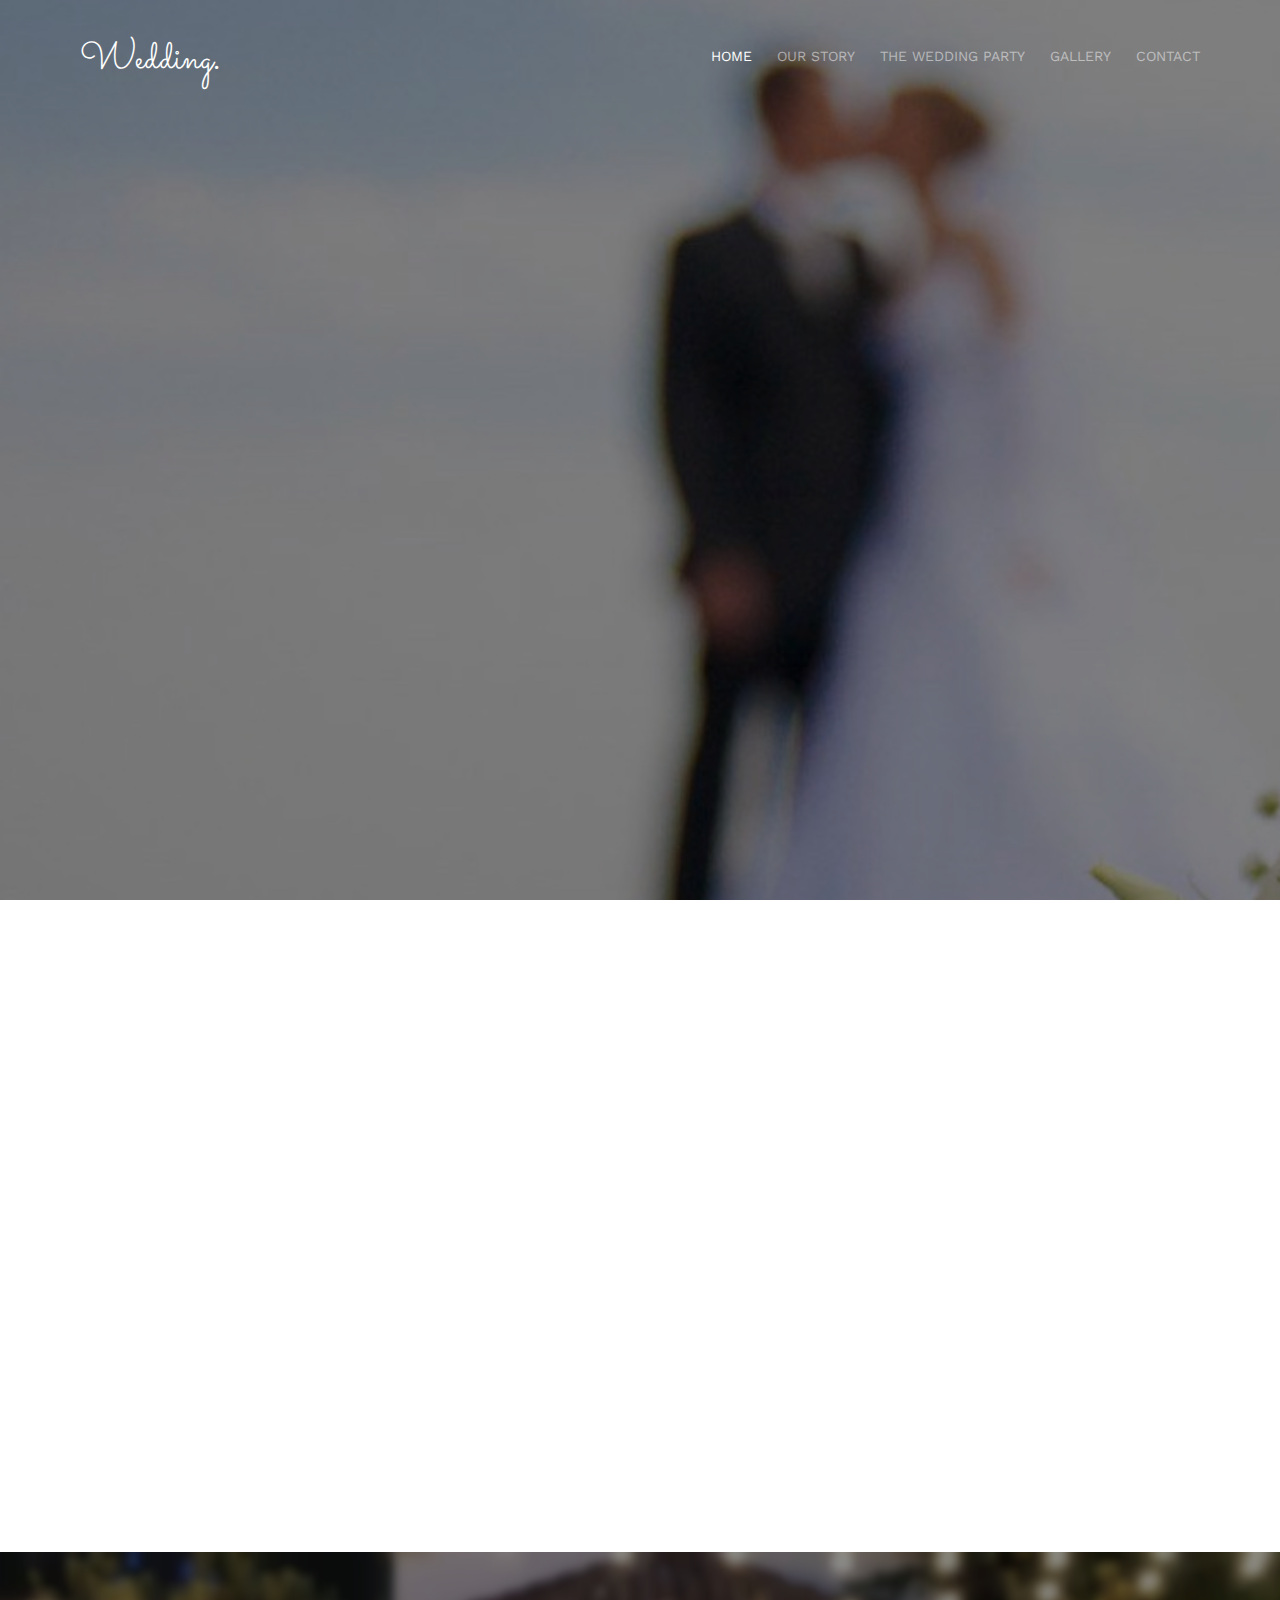
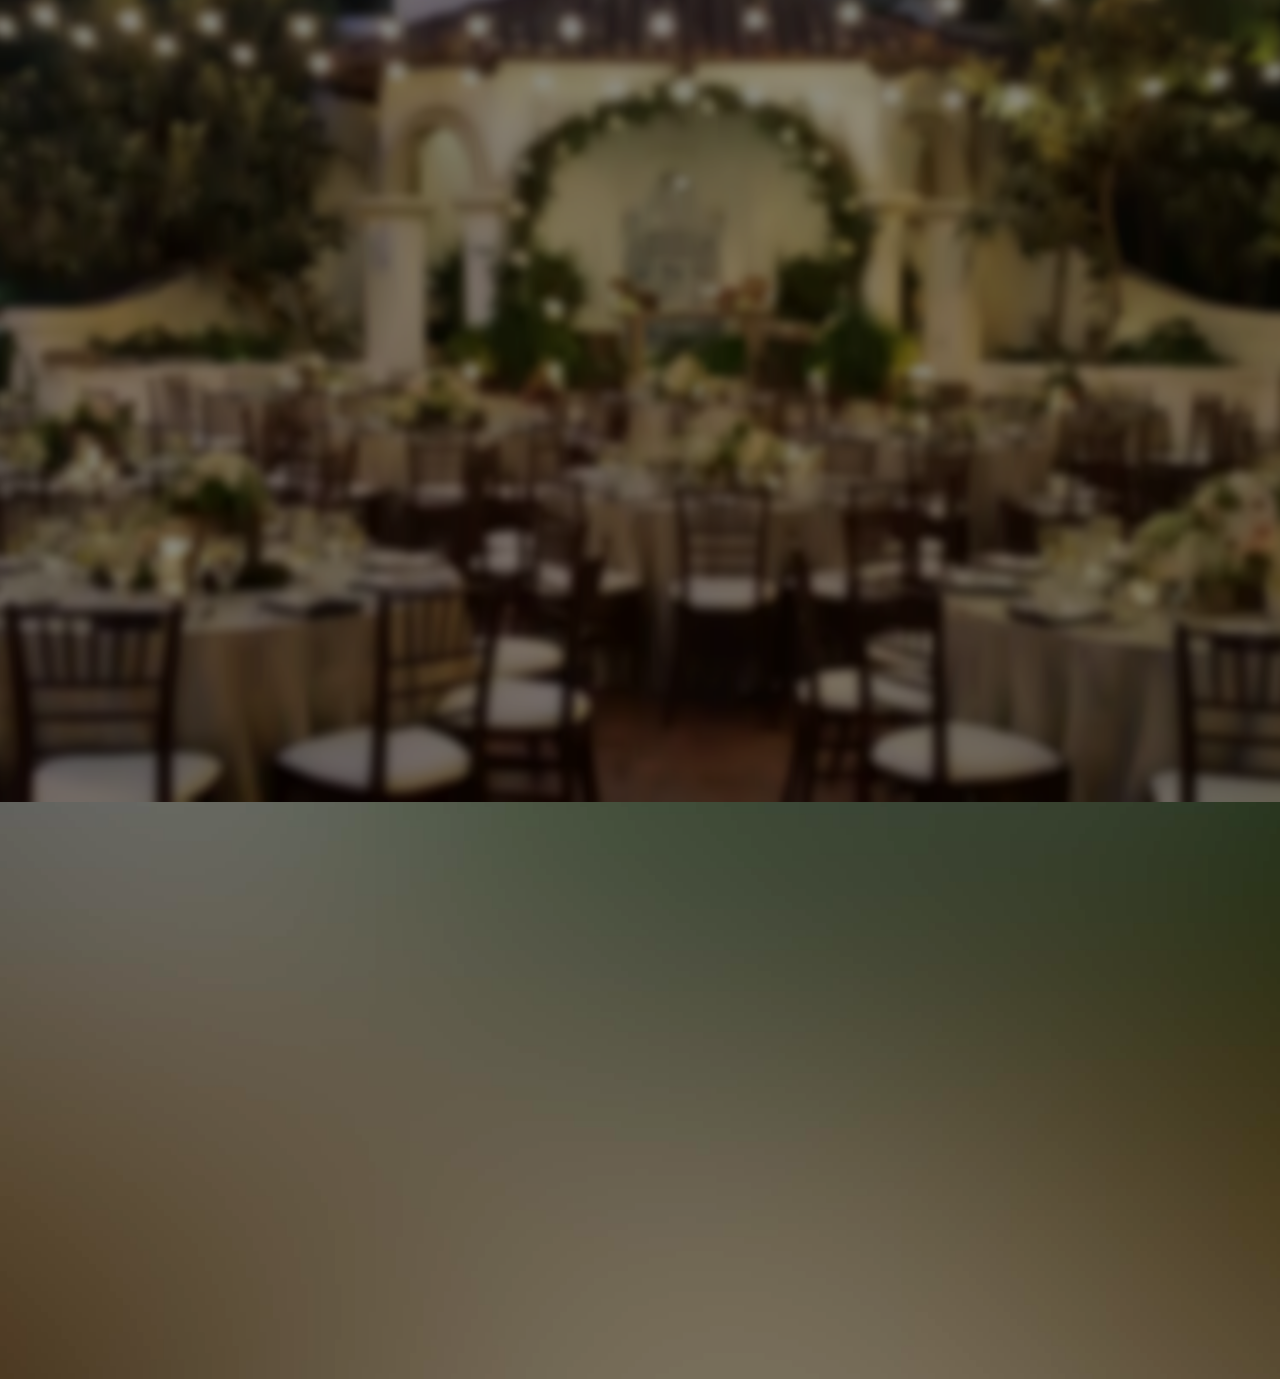
==== index.html @ fc358c86 "Fixed links and edited contact page" ====
<!DOCTYPE html>
<!--[if lt IE 7]>      <html class="no-js lt-ie9 lt-ie8 lt-ie7"> <![endif]-->
<!--[if IE 7]>         <html class="no-js lt-ie9 lt-ie8"> <![endif]-->
<!--[if IE 8]>         <html class="no-js lt-ie9"> <![endif]-->
<!--[if gt IE 8]><!--> <html class="no-js"> <!--<![endif]-->
	<head>
        <meta charset="utf-8">
        <meta http-equiv="X-UA-Compatible" content="IE=edge">
        <title>Aaron &amp; Kelsea</title>
        <meta name="viewport" content="width=device-width, initial-scale=1">
        <meta name="description" content="Aaron and Kelsea's Wedding" />
        <meta name="keywords" content="Aaron, Yangello, Kelsea, Salvatore, Wedding" />
        <meta name="author" content="Aaron Yangello" />

        <!-- Facebook and Twitter integration -->
        <meta property="og:title" content=""/>
        <meta property="og:image" content=""/>
        <meta property="og:url" content=""/>
        <meta property="og:site_name" content=""/>
        <meta property="og:description" content=""/>
        <meta name="twitter:title" content="" />
        <meta name="twitter:image" content="" />
        <meta name="twitter:url" content="" />
        <meta name="twitter:card" content="" />

        <link href='https://fonts.googleapis.com/css?family=Work+Sans:400,300,600,400italic,700' rel='stylesheet' type='text/css'>
        <link href="https://fonts.googleapis.com/css?family=Sacramento" rel="stylesheet">

        <!-- Animate.css -->
        <link rel="stylesheet" href="css/animate.css">
        <!-- Icomoon Icon Fonts-->
        <link rel="stylesheet" href="css/icomoon.css">
        <!-- Bootstrap  -->
        <link rel="stylesheet" href="css/bootstrap.css">

        <!-- Magnific Popup -->
        <link rel="stylesheet" href="css/magnific-popup.css">

        <!-- Owl Carousel  -->
        <link rel="stylesheet" href="css/owl.carousel.min.css">
        <link rel="stylesheet" href="css/owl.theme.default.min.css">

        <!-- Theme style  -->
        <link rel="stylesheet" href="css/style.css">

        <!-- Modernizr JS -->
        <script src="js/modernizr-2.6.2.min.js"></script>
        <!-- FOR IE9 below -->
        <!--[if lt IE 9]>
        <script src="js/respond.min.js"></script>
        <![endif]-->
        <script>
            // Set the date we're counting down to
            var countDownDate = new Date("May 16, 2020 13:30:00").getTime();

            // Update the count down every 1 second
            var x = setInterval(function() {

                // Get todays date and time
                var now = new Date().getTime();

                // Find the distance between now an the count down date
                var distance = countDownDate - now;

                // Time calculations for days, hours, minutes and seconds
                var days = Math.floor(distance / (1000 * 60 * 60 * 24));
                var hours = Math.floor((distance % (1000 * 60 * 60 * 24)) / (1000 * 60 * 60));
                var minutes = Math.floor((distance % (1000 * 60 * 60)) / (1000 * 60));
                var seconds = Math.floor((distance % (1000 * 60)) / 1000);

                // Output the result in an element with id="demo"
                document.getElementById("num-days").innerHTML = days;
                document.getElementById("num-hours").innerHTML = hours;
                document.getElementById("num-min").innerHTML = minutes;
                document.getElementById("num-sec").innerHTML = seconds;

                // If the count down is over, write some text 
                if (distance < 0) {
                    clearInterval(x);
                    document.getElementById("num-days").innerHTML = "00";
                    document.getElementById("num-hours").innerHTML = "00";
                    document.getElementById("num-min").innerHTML = "00";
                    document.getElementById("num-sec").innerHTML = "00";
                }
            }, 1000);
        </script>

	</head>
	<body>
		
	<div class="fh5co-loader"></div>
	
	<div id="page">
	
<!-- Navigation -->
	<nav class="fh5co-nav" role="navigation">
		<div class="container">
			<div class="row">
				<div class="col-xs-2">
					<div id="fh5co-logo"><a href="home.html">Wedding<strong>.</strong></a></div>
				</div>
				<div class="col-xs-10 text-right menu-1">
					<ul>
						<li class="active"><a href="index.html">Home</a></li>
						<li><a href="about.html">Our Story</a></li>
						<li><a href="party.html">The Wedding Party</a></li>
						<li class="has-dropdown"><a href="gallery.html">Gallery</a></li>
						<li><a href="contact.html">Contact</a></li>
					</ul>
				</div>
			</div>
		</div>
	</nav>

	<header id="home-header" class="fh5co-header fh5co-cover" role="banner" data-stellar-background-ratio="0.5">
		<div class="overlay"></div>
		<div class="container">
			<div class="row">
				<div class="col-md-8 col-md-offset-2 text-center">
					<div class="display-t">
						<div class="display-tc animate-box" data-animate-effect="fadeIn">
							<h1>Aaron &amp; Kelsea</h1>
							<h2>We Are Getting Married <br> <h4><em>...finally...</em></h4></h2>
							
							<div class="simply-countdown simply-countdown-one">
							    <div class="simply-countdown simply-countdown-one">
							        <div class="simply-section simply-days-section">
							            <div>
							                <span id="num-days" class="simply-amount"></span>
							                <span class="simply-word">days</span>
							             </div>
							         </div>
							         <div class="simply-section simply-hours-section">
							             <div>
							                 <span id="num-hours" class="simply-amount"></span>
							                 <span class="simply-word">hours</span>
							             </div>
							         </div>
							         <div class="simply-section simply-minutes-section">
							             <div>
							                 <span id="num-min" class="simply-amount"></span>
							                 <span class="simply-word">minutes</span>
							             </div>
							         </div>
							         <div class="simply-section simply-seconds-section">
							             <div>
							                 <span id="num-sec" class="simply-amount"></span>
							                 <span class="simply-word">seconds</span>
							             </div>
							         </div>
							     </div>
							</div>
							<p><a href="#" class="btn btn-default btn-sm">Save the date</a></p>
						</div>
					</div>
				</div>
			</div>
		</div>
	</header>

	<div id="fh5co-couple">
		<div class="container">
			<div class="row">
				<div class="col-md-8 col-md-offset-2 text-center fh5co-heading animate-box">
					<h2>Hello!</h2>
					<h3>May 16th, 2020 Atlantic City, NJ</h3>
					<p>Please come and celebrate with us!</p>
				</div>
			</div>
			<div class="couple-wrap animate-box">
				<div class="couple-half">
					<div class="groom">
						<img src="img/aaron.png" alt="Aaron Yangello" class="img-responsive">
					</div>
					<div class="desc-groom">
						<h3>Aaron Yangello</h3>
						<p>"Our willingness to wait reveals the value we place on what we're waiting for." <br>-Charles Stanley</p>
						<!-- There are people out there who are waiting to meet you. Waiting to love you. You have to stick around for them. <br> -Benedict Smith -->
					</div>
				</div>
				<p class="heart text-center"><i class="icon-heart2"></i></p>
				<div class="couple-half">
					<div class="bride">
						<img src="img/kelsea.png" alt="Kelsea Salvatore" class="img-responsive">
					</div>
					<div class="desc-bride">
						<h3>Kelsea Salvatore</h3>
						<p>"I am patient with stupidity but not with those who are proud of it." <br> -Edith Sitwell</p>
					</div>
				</div>
			</div>
		</div>
	</div>

<!-- Wedding Events-->
	<div id="event-banner" class="fh5co-event fh5co-bg">
		<div class="overlay"></div>
		<div class="container">
			<div class="row">
				<div class="col-md-8 col-md-offset-2 text-center fh5co-heading animate-box">
					<span>Our Special Events</span>
					<h2>Wedding Events</h2>
				</div>
			</div>
			<div class="row">
				<div class="display-t">
					<div class="display-tc">
						<div class="col-md-10 col-md-offset-1">
							<div class="col-md-6 col-sm-6 text-center">
								<div class="event-wrap animate-box">
									<h3>Main Ceremony</h3>
									<div class="event-col">
										<i class="icon-clock"></i>
										<span>1:00 PM</span>
										<span>2:30 PM</span>
									</div>
									<div class="event-col">
										<i class="icon-calendar"></i>
										<span>Saturday 16</span>
										<span>May, 2020</span>
									</div>
									<p>Come and celebrate with us at the <a>XXXXXX</a> in XXXXXXX. Book your stay at the XXXX hotel, and get a XX% discount on the room!</p>
								</div>
							</div>
							<div class="col-md-6 col-sm-6 text-center">
								<div class="event-wrap animate-box">
									<h3>Wedding Reception</h3>
									<div class="event-col">
										<i class="icon-clock"></i>
										<span>7:00 PM</span>
										<span>12:00 AM</span>
									</div>
									<div class="event-col">
										<i class="icon-calendar"></i>
										<span>Saturday 16</span>
										<span>May, 2020</span>
									</div>
                                    <p>Eat, drink, and be merry at the <a href="">XXXXXX</a> in XXXXXX as we dance the night away!</p>
                                    <p>What's the song that's guarenteed to get you on the dance floor?</p>
								</div>
							</div>
						</div>
					</div>
				</div>
			</div>
		</div>
	</div>
<!-- End Wedding Events-->

<!-- Friend Wishes
	<div id="fh5co-testimonial">
		<div class="container">
			<div class="row">
				<div class="row animate-box">
					<div class="col-md-8 col-md-offset-2 text-center fh5co-heading">
						<span>Best Wishes</span>
						<h2>Friends Wishes</h2>
					</div>
				</div>
				<div class="row">
					<div class="col-md-12 animate-box">
						<div class="wrap-testimony">
							<div class="owl-carousel-fullwidth">
								<div class="item">
									<div class="testimony-slide active text-center">
										<figure>
											<img src="images/couple-1.jpg" alt="user">
										</figure>
										<span>John Doe, via <a href="#" class="twitter">Twitter</a></span>
										<blockquote>
											<p>"Far far away, behind the word mountains, far from the countries Vokalia and Consonantia, there live the blind texts. Separated they live in Bookmarksgrove right at the coast of the Semantics"</p>
										</blockquote>
									</div>
								</div>
								<div class="item">
									<div class="testimony-slide active text-center">
										<figure>
											<img src="images/couple-2.jpg" alt="user">
										</figure>
										<span>John Doe, via <a href="#" class="twitter">Twitter</a></span>
										<blockquote>
											<p>"Far far away, behind the word mountains, far from the countries Vokalia and Consonantia, at the coast of the Semantics, a large language ocean."</p>
										</blockquote>
									</div>
								</div>
								<div class="item">
									<div class="testimony-slide active text-center">
										<figure>
											<img src="images/couple-3.jpg" alt="user">
										</figure>
										<span>John Doe, via <a href="#" class="twitter">Twitter</a></span>
										<blockquote>
											<p>"Far far away, far from the countries Vokalia and Consonantia, there live the blind texts. Separated they live in Bookmarksgrove right at the coast of the Semantics, a large language ocean."</p>
										</blockquote>
									</div>
								</div>
							</div>
						</div>
					</div>
				</div>
			</div>
		</div>
	</div>
 End Friend Wishes-->

<!-- RSVP -->
	<div id="fh5co-started" class="fh5co-bg" style="background-image:url(images/img_bg_4.jpg);">
		<div class="overlay"></div>
		<div class="container">
			<div class="row animate-box">
				<div class="col-md-8 col-md-offset-2 text-center fh5co-heading">
					<h2>Are You Attending?</h2>
					<p>Let us know you're coming!</p>
				</div>
			</div>
			<div class="row animate-box">
				<div class="col-md-10 col-md-offset-1">
					<form class="form-inline">
                        <div class="row">
                            <div class="col-md-6 col-sm-6">
                                <div class="form-group">
                                    <label for="name" class="sr-only">Name</label>
                                    <input type="name" class="form-control" id="name" placeholder="Name">
                                </div>
                            </div>
                            <div class="col-md-6 col-sm-6">
                                <div class="form-group">
                                    <label for="email" class="sr-only">Email</label>
                                    <input type="email" class="form-control" id="email" placeholder="Email">
                                </div>
                            </div>
                        </div>
                        <div class="row ">
                            <div class="col-md-6 col-sm-6">
                                <div class="form-group">
                                    <label for="plus-one" class="sr-only">Plus One Name</label>
                                    <input type="plus-one" class="form-control" id="plus-one" placeholder="Plus One">
                                </div>
                            </div>
                            <div class="col-md-6 col-sm-6">
                                <div class="form-group">
                                    <label for="dinner" class="sr-only">Dinner choice</label>
                                    <Select type="dinner" class="form-control" id="dinner" >
                                        <option value="chicken">Chicken</option>
                                        <option value="steak">Steak</option>
                                        <option value="fish">Fish</option>
                                    </Select>
                                </div>
                            </div>
                        </div>
                        <div class="row">
                            <div id="rsvp-btn" class="col-md-4 col-sm-4" style="left:34%;">
                                <button type="submit" class="btn btn-default btn-block">I am Attending</button>
                            </div>
                        </div>
					</form>
				</div>
			</div>
		</div>
    </div>	
<!-- End RSVP -->
	</div><!--End Page-->

	<div class="gototop js-top">
		<a href="#" class="js-gotop"><i class="icon-arrow-up"></i></a>
	</div>
	
	<!-- jQuery -->
	<script src="js/jquery.min.js"></script>
	<!-- jQuery Easing -->
	<script src="js/jquery.easing.1.3.js"></script>
	<!-- Bootstrap -->
	<script src="js/bootstrap.min.js"></script>
	<!-- Waypoints -->
	<script src="js/jquery.waypoints.min.js"></script>
	<!-- Carousel -->
	<script src="js/owl.carousel.min.js"></script>
	<!-- countTo -->
	<script src="js/jquery.countTo.js"></script>

	<!-- Stellar -->
	<script src="js/jquery.stellar.min.js"></script>
	<!-- Magnific Popup -->
	<script src="js/jquery.magnific-popup.min.js"></script>
	<script src="js/magnific-popup-options.js"></script>

	<!-- // <script src="https://cdnjs.cloudflare.com/ajax/libs/prism/0.0.1/prism.min.js"></script> -->
	<script src="js/simplyCountdown.js"></script>
	<!-- Main -->
	<script src="js/main.js"></script>
	</body>
</html>
---- css/icomoon.css ----
@font-face {
  font-family: 'icomoon';
  src:  url('../fonts/icomoon/icomoon.eot?6iuir');
  src:  url('../fonts/icomoon/icomoon.eot?6iuir#iefix') format('embedded-opentype'),
    url('../fonts/icomoon/icomoon.ttf?6iuir') format('truetype'),
    url('../fonts/icomoon/icomoon.woff?6iuir') format('woff'),
    url('../fonts/icomoon/icomoon.svg?6iuir#icomoon') format('svg');
  font-weight: normal;
  font-style: normal;
}

[class^="icon-"], [class*=" icon-"] {
  /* use !important to prevent issues with browser extensions that change fonts */
  font-family: 'icomoon' !important;
  speak: none;
  font-style: normal;
  font-weight: normal;
  font-variant: normal;
  text-transform: none;
  line-height: 1;

  /* Better Font Rendering =========== */
  -webkit-font-smoothing: antialiased;
  -moz-osx-font-smoothing: grayscale;
}

.icon-eye:before {
  content: "\e000";
}
.icon-paper-clip:before {
  content: "\e001";
}
.icon-mail:before {
  content: "\e002";
}
.icon-toggle:before {
  content: "\e003";
}
.icon-layout:before {
  content: "\e004";
}
.icon-link:before {
  content: "\e005";
}
.icon-bell:before {
  content: "\e006";
}
.icon-lock:before {
  content: "\e007";
}
.icon-unlock:before {
  content: "\e008";
}
.icon-ribbon:before {
  content: "\e009";
}
.icon-image:before {
  content: "\e010";
}
.icon-signal:before {
  content: "\e011";
}
.icon-target:before {
  content: "\e012";
}
.icon-clipboard:before {
  content: "\e013";
}
.icon-clock:before {
  content: "\e014";
}
.icon-watch:before {
  content: "\e015";
}
.icon-air-play:before {
  content: "\e016";
}
.icon-camera:before {
  content: "\e017";
}
.icon-video:before {
  content: "\e018";
}
.icon-disc:before {
  content: "\e019";
}
.icon-printer:before {
  content: "\e020";
}
.icon-monitor:before {
  content: "\e021";
}
.icon-server:before {
  content: "\e022";
}
.icon-cog:before {
  content: "\e023";
}
.icon-heart:before {
  content: "\e024";
}
.icon-paragraph:before {
  content: "\e025";
}
.icon-align-justify:before {
  content: "\e026";
}
.icon-align-left:before {
  content: "\e027";
}
.icon-align-center:before {
  content: "\e028";
}
.icon-align-right:before {
  content: "\e029";
}
.icon-book:before {
  content: "\e030";
}
.icon-layers:before {
  content: "\e031";
}
.icon-stack:before {
  content: "\e032";
}
.icon-stack-2:before {
  content: "\e033";
}
.icon-paper:before {
  content: "\e034";
}
.icon-paper-stack:before {
  content: "\e035";
}
.icon-search:before {
  content: "\e036";
}
.icon-zoom-in:before {
  content: "\e037";
}
.icon-zoom-out:before {
  content: "\e038";
}
.icon-reply:before {
  content: "\e039";
}
.icon-circle-plus:before {
  content: "\e040";
}
.icon-circle-minus:before {
  content: "\e041";
}
.icon-circle-check:before {
  content: "\e042";
}
.icon-circle-cross:before {
  content: "\e043";
}
.icon-square-plus:before {
  content: "\e044";
}
.icon-square-minus:before {
  content: "\e045";
}
.icon-square-check:before {
  content: "\e046";
}
.icon-square-cross:before {
  content: "\e047";
}
.icon-microphone:before {
  content: "\e048";
}
.icon-record:before {
  content: "\e049";
}
.icon-skip-back:before {
  content: "\e050";
}
.icon-rewind:before {
  content: "\e051";
}
.icon-play:before {
  content: "\e052";
}
.icon-pause:before {
  content: "\e053";
}
.icon-stop:before {
  content: "\e054";
}
.icon-fast-forward:before {
  content: "\e055";
}
.icon-skip-forward:before {
  content: "\e056";
}
.icon-shuffle:before {
  content: "\e057";
}
.icon-repeat:before {
  content: "\e058";
}
.icon-folder:before {
  content: "\e059";
}
.icon-umbrella:before {
  content: "\e060";
}
.icon-moon:before {
  content: "\e061";
}
.icon-thermometer:before {
  content: "\e062";
}
.icon-drop:before {
  content: "\e063";
}
.icon-sun:before {
  content: "\e064";
}
.icon-cloud:before {
  content: "\e065";
}
.icon-cloud-upload:before {
  content: "\e066";
}
.icon-cloud-download:before {
  content: "\e067";
}
.icon-upload:before {
  content: "\e068";
}
.icon-download:before {
  content: "\e069";
}
.icon-location:before {
  content: "\e070";
}
.icon-location-2:before {
  content: "\e071";
}
.icon-map:before {
  content: "\e072";
}
.icon-battery:before {
  content: "\e073";
}
.icon-head:before {
  content: "\e074";
}
.icon-briefcase:before {
  content: "\e075";
}
.icon-speech-bubble:before {
  content: "\e076";
}
.icon-anchor:before {
  content: "\e077";
}
.icon-globe:before {
  content: "\e078";
}
.icon-box:before {
  content: "\e079";
}
.icon-reload:before {
  content: "\e080";
}
.icon-share:before {
  content: "\e081";
}
.icon-marquee:before {
  content: "\e082";
}
.icon-marquee-plus:before {
  content: "\e083";
}
.icon-marquee-minus:before {
  content: "\e084";
}
.icon-tag:before {
  content: "\e085";
}
.icon-power:before {
  content: "\e086";
}
.icon-command:before {
  content: "\e087";
}
.icon-alt:before {
  content: "\e088";
}
.icon-esc:before {
  content: "\e089";
}
.icon-bar-graph:before {
  content: "\e090";
}
.icon-bar-graph-2:before {
  content: "\e091";
}
.icon-pie-graph:before {
  content: "\e092";
}
.icon-star:before {
  content: "\e093";
}
.icon-arrow-left:before {
  content: "\e094";
}
.icon-arrow-right:before {
  content: "\e095";
}
.icon-arrow-up:before {
  content: "\e096";
}
.icon-arrow-down:before {
  content: "\e097";
}
.icon-volume:before {
  content: "\e098";
}
.icon-mute:before {
  content: "\e099";
}
.icon-content-right:before {
  content: "\e100";
}
.icon-content-left:before {
  content: "\e101";
}
.icon-grid:before {
  content: "\e102";
}
.icon-grid-2:before {
  content: "\e103";
}
.icon-columns:before {
  content: "\e104";
}
.icon-loader:before {
  content: "\e105";
}
.icon-bag:before {
  content: "\e106";
}
.icon-ban:before {
  content: "\e107";
}
.icon-flag:before {
  content: "\e108";
}
.icon-trash:before {
  content: "\e109";
}
.icon-expand:before {
  content: "\e110";
}
.icon-contract:before {
  content: "\e111";
}
.icon-maximize:before {
  content: "\e112";
}
.icon-minimize:before {
  content: "\e113";
}
.icon-plus:before {
  content: "\e114";
}
.icon-minus:before {
  content: "\e115";
}
.icon-check:before {
  content: "\e116";
}
.icon-cross:before {
  content: "\e117";
}
.icon-move:before {
  content: "\e118";
}
.icon-delete:before {
  content: "\e119";
}
.icon-menu:before {
  content: "\e120";
}
.icon-archive:before {
  content: "\e121";
}
.icon-inbox:before {
  content: "\e122";
}
.icon-outbox:before {
  content: "\e123";
}
.icon-file:before {
  content: "\e124";
}
.icon-file-add:before {
  content: "\e125";
}
.icon-file-subtract:before {
  content: "\e126";
}
.icon-help:before {
  content: "\e127";
}
.icon-open:before {
  content: "\e128";
}
.icon-ellipsis:before {
  content: "\e129";
}
.icon-add-to-list:before {
  content: "\e900";
}
.icon-classic-computer:before {
  content: "\e901";
}
.icon-controller-fast-backward:before {
  content: "\e902";
}
.icon-creative-commons-attribution:before {
  content: "\e903";
}
.icon-creative-commons-noderivs:before {
  content: "\e904";
}
.icon-creative-commons-noncommercial-eu:before {
  content: "\e905";
}
.icon-creative-commons-noncommercial-us:before {
  content: "\e906";
}
.icon-creative-commons-public-domain:before {
  content: "\e907";
}
.icon-creative-commons-remix:before {
  content: "\e908";
}
.icon-creative-commons-share:before {
  content: "\e909";
}
.icon-creative-commons-sharealike:before {
  content: "\e90a";
}
.icon-creative-commons:before {
  content: "\e90b";
}
.icon-document-landscape:before {
  content: "\e90c";
}
.icon-remove-user:before {
  content: "\e90d";
}
.icon-warning:before {
  content: "\e90e";
}
.icon-arrow-bold-down:before {
  content: "\e90f";
}
.icon-arrow-bold-left:before {
  content: "\e910";
}
.icon-arrow-bold-right:before {
  content: "\e911";
}
.icon-arrow-bold-up:before {
  content: "\e912";
}
.icon-arrow-down2:before {
  content: "\e913";
}
.icon-arrow-left2:before {
  content: "\e914";
}
.icon-arrow-long-down:before {
  content: "\e915";
}
.icon-arrow-long-left:before {
  content: "\e916";
}
.icon-arrow-long-right:before {
  content: "\e917";
}
.icon-arrow-long-up:before {
  content: "\e918";
}
.icon-arrow-right2:before {
  content: "\e919";
}
.icon-arrow-up2:before {
  content: "\e91a";
}
.icon-arrow-with-circle-down:before {
  content: "\e91b";
}
.icon-arrow-with-circle-left:before {
  content: "\e91c";
}
.icon-arrow-with-circle-right:before {
  content: "\e91d";
}
.icon-arrow-with-circle-up:before {
  content: "\e91e";
}
.icon-bookmark:before {
  content: "\e91f";
}
.icon-bookmarks:before {
  content: "\e920";
}
.icon-chevron-down:before {
  content: "\e921";
}
.icon-chevron-left:before {
  content: "\e922";
}
.icon-chevron-right:before {
  content: "\e923";
}
.icon-chevron-small-down:before {
  content: "\e924";
}
.icon-chevron-small-left:before {
  content: "\e925";
}
.icon-chevron-small-right:before {
  content: "\e926";
}
.icon-chevron-small-up:before {
  content: "\e927";
}
.icon-chevron-thin-down:before {
  content: "\e928";
}
.icon-chevron-thin-left:before {
  content: "\e929";
}
.icon-chevron-thin-right:before {
  content: "\e92a";
}
.icon-chevron-thin-up:before {
  content: "\e92b";
}
.icon-chevron-up:before {
  content: "\e92c";
}
.icon-chevron-with-circle-down:before {
  content: "\e92d";
}
.icon-chevron-with-circle-left:before {
  content: "\e92e";
}
.icon-chevron-with-circle-right:before {
  content: "\e92f";
}
.icon-chevron-with-circle-up:before {
  content: "\e930";
}
.icon-cloud2:before {
  content: "\e931";
}
.icon-controller-fast-forward:before {
  content: "\e932";
}
.icon-controller-jump-to-start:before {
  content: "\e933";
}
.icon-controller-next:before {
  content: "\e934";
}
.icon-controller-paus:before {
  content: "\e935";
}
.icon-controller-play:before {
  content: "\e936";
}
.icon-controller-record:before {
  content: "\e937";
}
.icon-controller-stop:before {
  content: "\e938";
}
.icon-controller-volume:before {
  content: "\e939";
}
.icon-dot-single:before {
  content: "\e93a";
}
.icon-dots-three-horizontal:before {
  content: "\e93b";
}
.icon-dots-three-vertical:before {
  content: "\e93c";
}
.icon-dots-two-horizontal:before {
  content: "\e93d";
}
.icon-dots-two-vertical:before {
  content: "\e93e";
}
.icon-download2:before {
  content: "\e93f";
}
.icon-emoji-flirt:before {
  content: "\e940";
}
.icon-flow-branch:before {
  content: "\e941";
}
.icon-flow-cascade:before {
  content: "\e942";
}
.icon-flow-line:before {
  content: "\e943";
}
.icon-flow-parallel:before {
  content: "\e944";
}
.icon-flow-tree:before {
  content: "\e945";
}
.icon-install:before {
  content: "\e946";
}
.icon-layers2:before {
  content: "\e947";
}
.icon-open-book:before {
  content: "\e948";
}
.icon-resize-100:before {
  content: "\e949";
}
.icon-resize-full-screen:before {
  content: "\e94a";
}
.icon-save:before {
  content: "\e94b";
}
.icon-select-arrows:before {
  content: "\e94c";
}
.icon-sound-mute:before {
  content: "\e94d";
}
.icon-sound:before {
  content: "\e94e";
}
.icon-trash2:before {
  content: "\e94f";
}
.icon-triangle-down:before {
  content: "\e950";
}
.icon-triangle-left:before {
  content: "\e951";
}
.icon-triangle-right:before {
  content: "\e952";
}
.icon-triangle-up:before {
  content: "\e953";
}
.icon-uninstall:before {
  content: "\e954";
}
.icon-upload-to-cloud:before {
  content: "\e955";
}
.icon-upload2:before {
  content: "\e956";
}
.icon-add-user:before {
  content: "\e957";
}
.icon-address:before {
  content: "\e958";
}
.icon-adjust:before {
  content: "\e959";
}
.icon-air:before {
  content: "\e95a";
}
.icon-aircraft-landing:before {
  content: "\e95b";
}
.icon-aircraft-take-off:before {
  content: "\e95c";
}
.icon-aircraft:before {
  content: "\e95d";
}
.icon-align-bottom:before {
  content: "\e95e";
}
.icon-align-horizontal-middle:before {
  content: "\e95f";
}
.icon-align-left2:before {
  content: "\e960";
}
.icon-align-right2:before {
  content: "\e961";
}
.icon-align-top:before {
  content: "\e962";
}
.icon-align-vertical-middle:before {
  content: "\e963";
}
.icon-archive2:before {
  content: "\e964";
}
.icon-area-graph:before {
  content: "\e965";
}
.icon-attachment:before {
  content: "\e966";
}
.icon-awareness-ribbon:before {
  content: "\e967";
}
.icon-back-in-time:before {
  content: "\e968";
}
.icon-back:before {
  content: "\e969";
}
.icon-bar-graph2:before {
  content: "\e96a";
}
.icon-battery2:before {
  content: "\e96b";
}
.icon-beamed-note:before {
  content: "\e96c";
}
.icon-bell2:before {
  content: "\e96d";
}
.icon-blackboard:before {
  content: "\e96e";
}
.icon-block:before {
  content: "\e96f";
}
.icon-book2:before {
  content: "\e970";
}
.icon-bowl:before {
  content: "\e971";
}
.icon-box2:before {
  content: "\e972";
}
.icon-briefcase2:before {
  content: "\e973";
}
.icon-browser:before {
  content: "\e974";
}
.icon-brush:before {
  content: "\e975";
}
.icon-bucket:before {
  content: "\e976";
}
.icon-cake:before {
  content: "\e977";
}
.icon-calculator:before {
  content: "\e978";
}
.icon-calendar:before {
  content: "\e979";
}
.icon-camera2:before {
  content: "\e97a";
}
.icon-ccw:before {
  content: "\e97b";
}
.icon-chat:before {
  content: "\e97c";
}
.icon-check2:before {
  content: "\e97d";
}
.icon-circle-with-cross:before {
  content: "\e97e";
}
.icon-circle-with-minus:before {
  content: "\e97f";
}
.icon-circle-with-plus:before {
  content: "\e980";
}
.icon-circle:before {
  content: "\e981";
}
.icon-circular-graph:before {
  content: "\e982";
}
.icon-clapperboard:before {
  content: "\e983";
}
.icon-clipboard2:before {
  content: "\e984";
}
.icon-clock2:before {
  content: "\e985";
}
.icon-code:before {
  content: "\e986";
}
.icon-cog2:before {
  content: "\e987";
}
.icon-colours:before {
  content: "\e988";
}
.icon-compass:before {
  content: "\e989";
}
.icon-copy:before {
  content: "\e98a";
}
.icon-credit-card:before {
  content: "\e98b";
}
.icon-credit:before {
  content: "\e98c";
}
.icon-cross2:before {
  content: "\e98d";
}
.icon-cup:before {
  content: "\e98e";
}
.icon-cw:before {
  content: "\e98f";
}
.icon-cycle:before {
  content: "\e990";
}
.icon-database:before {
  content: "\e991";
}
.icon-dial-pad:before {
  content: "\e992";
}
.icon-direction:before {
  content: "\e993";
}
.icon-document:before {
  content: "\e994";
}
.icon-documents:before {
  content: "\e995";
}
.icon-drink:before {
  content: "\e996";
}
.icon-drive:before {
  content: "\e997";
}
.icon-drop2:before {
  content: "\e998";
}
.icon-edit:before {
  content: "\e999";
}
.icon-email:before {
  content: "\e99a";
}
.icon-emoji-happy:before {
  content: "\e99b";
}
.icon-emoji-neutral:before {
  content: "\e99c";
}
.icon-emoji-sad:before {
  content: "\e99d";
}
.icon-erase:before {
  content: "\e99e";
}
.icon-eraser:before {
  content: "\e99f";
}
.icon-export:before {
  content: "\e9a0";
}
.icon-eye2:before {
  content: "\e9a1";
}
.icon-feather:before {
  content: "\e9a2";
}
.icon-flag2:before {
  content: "\e9a3";
}
.icon-flash:before {
  content: "\e9a4";
}
.icon-flashlight:before {
  content: "\e9a5";
}
.icon-flat-brush:before {
  content: "\e9a6";
}
.icon-folder-images:before {
  content: "\e9a7";
}
.icon-folder-music:before {
  content: "\e9a8";
}
.icon-folder-video:before {
  content: "\e9a9";
}
.icon-folder2:before {
  content: "\e9aa";
}
.icon-forward:before {
  content: "\e9ab";
}
.icon-funnel:before {
  content: "\e9ac";
}
.icon-game-controller:before {
  content: "\e9ad";
}
.icon-gauge:before {
  content: "\e9ae";
}
.icon-globe2:before {
  content: "\e9af";
}
.icon-graduation-cap:before {
  content: "\e9b0";
}
.icon-grid2:before {
  content: "\e9b1";
}
.icon-hair-cross:before {
  content: "\e9b2";
}
.icon-hand:before {
  content: "\e9b3";
}
.icon-heart-outlined:before {
  content: "\e9b4";
}
.icon-heart2:before {
  content: "\e9b5";
}
.icon-help-with-circle:before {
  content: "\e9b6";
}
.icon-help2:before {
  content: "\e9b7";
}
.icon-home:before {
  content: "\e9b8";
}
.icon-hour-glass:before {
  content: "\e9b9";
}
.icon-image-inverted:before {
  content: "\e9ba";
}
.icon-image2:before {
  content: "\e9bb";
}
.icon-images:before {
  content: "\e9bc";
}
.icon-inbox2:before {
  content: "\e9bd";
}
.icon-infinity:before {
  content: "\e9be";
}
.icon-info-with-circle:before {
  content: "\e9bf";
}
.icon-info:before {
  content: "\e9c0";
}
.icon-key:before {
  content: "\e9c1";
}
.icon-keyboard:before {
  content: "\e9c2";
}
.icon-lab-flask:before {
  content: "\e9c3";
}
.icon-landline:before {
  content: "\e9c4";
}
.icon-language:before {
  content: "\e9c5";
}
.icon-laptop:before {
  content: "\e9c6";
}
.icon-leaf:before {
  content: "\e9c7";
}
.icon-level-down:before {
  content: "\e9c8";
}
.icon-level-up:before {
  content: "\e9c9";
}
.icon-lifebuoy:before {
  content: "\e9ca";
}
.icon-light-bulb:before {
  content: "\e9cb";
}
.icon-light-down:before {
  content: "\e9cc";
}
.icon-light-up:before {
  content: "\e9cd";
}
.icon-line-graph:before {
  content: "\e9ce";
}
.icon-link2:before {
  content: "\e9cf";
}
.icon-list:before {
  content: "\e9d0";
}
.icon-location-pin:before {
  content: "\e9d1";
}
.icon-location2:before {
  content: "\e9d2";
}
.icon-lock-open:before {
  content: "\e9d3";
}
.icon-lock2:before {
  content: "\e9d4";
}
.icon-log-out:before {
  content: "\e9d5";
}
.icon-login:before {
  content: "\e9d6";
}
.icon-loop:before {
  content: "\e9d7";
}
.icon-magnet:before {
  content: "\e9d8";
}
.icon-magnifying-glass:before {
  content: "\e9d9";
}
.icon-mail2:before {
  content: "\e9da";
}
.icon-man:before {
  content: "\e9db";
}
.icon-map2:before {
  content: "\e9dc";
}
.icon-mask:before {
  content: "\e9dd";
}
.icon-medal:before {
  content: "\e9de";
}
.icon-megaphone:before {
  content: "\e9df";
}
.icon-menu2:before {
  content: "\e9e0";
}
.icon-message:before {
  content: "\e9e1";
}
.icon-mic:before {
  content: "\e9e2";
}
.icon-minus2:before {
  content: "\e9e3";
}
.icon-mobile:before {
  content: "\e9e4";
}
.icon-modern-mic:before {
  content: "\e9e5";
}
.icon-moon2:before {
  content: "\e9e6";
}
.icon-mouse:before {
  content: "\e9e7";
}
.icon-music:before {
  content: "\e9e8";
}
.icon-network:before {
  content: "\e9e9";
}
.icon-new-message:before {
  content: "\e9ea";
}
.icon-new:before {
  content: "\e9eb";
}
.icon-news:before {
  content: "\e9ec";
}
.icon-note:before {
  content: "\e9ed";
}
.icon-notification:before {
  content: "\e9ee";
}
.icon-old-mobile:before {
  content: "\e9ef";
}
.icon-old-phone:before {
  content: "\e9f0";
}
.icon-palette:before {
  content: "\e9f1";
}
.icon-paper-plane:before {
  content: "\e9f2";
}
.icon-pencil:before {
  content: "\e9f3";
}
.icon-phone:before {
  content: "\e9f4";
}
.icon-pie-chart:before {
  content: "\e9f5";
}
.icon-pin:before {
  content: "\e9f6";
}
.icon-plus2:before {
  content: "\e9f7";
}
.icon-popup:before {
  content: "\e9f8";
}
.icon-power-plug:before {
  content: "\e9f9";
}
.icon-price-ribbon:before {
  content: "\e9fa";
}
.icon-price-tag:before {
  content: "\e9fb";
}
.icon-print:before {
  content: "\e9fc";
}
.icon-progress-empty:before {
  content: "\e9fd";
}
.icon-progress-full:before {
  content: "\e9fe";
}
.icon-progress-one:before {
  content: "\e9ff";
}
.icon-progress-two:before {
  content: "\ea00";
}
.icon-publish:before {
  content: "\ea01";
}
.icon-quote:before {
  content: "\ea02";
}
.icon-radio:before {
  content: "\ea03";
}
.icon-reply-all:before {
  content: "\ea04";
}
.icon-reply2:before {
  content: "\ea05";
}
.icon-retweet:before {
  content: "\ea06";
}
.icon-rocket:before {
  content: "\ea07";
}
.icon-round-brush:before {
  content: "\ea08";
}
.icon-rss:before {
  content: "\ea09";
}
.icon-ruler:before {
  content: "\ea0a";
}
.icon-scissors:before {
  content: "\ea0b";
}
.icon-share-alternitive:before {
  content: "\ea0c";
}
.icon-share2:before {
  content: "\ea0d";
}
.icon-shareable:before {
  content: "\ea0e";
}
.icon-shield:before {
  content: "\ea0f";
}
.icon-shop:before {
  content: "\ea10";
}
.icon-shopping-bag:before {
  content: "\ea11";
}
.icon-shopping-basket:before {
  content: "\ea12";
}
.icon-shopping-cart:before {
  content: "\ea13";
}
.icon-shuffle2:before {
  content: "\ea14";
}
.icon-signal2:before {
  content: "\ea15";
}
.icon-sound-mix:before {
  content: "\ea16";
}
.icon-sports-club:before {
  content: "\ea17";
}
.icon-spreadsheet:before {
  content: "\ea18";
}
.icon-squared-cross:before {
  content: "\ea19";
}
.icon-squared-minus:before {
  content: "\ea1a";
}
.icon-squared-plus:before {
  content: "\ea1b";
}
.icon-star-outlined:before {
  content: "\ea1c";
}
.icon-star2:before {
  content: "\ea1d";
}
.icon-stopwatch:before {
  content: "\ea1e";
}
.icon-suitcase:before {
  content: "\ea1f";
}
.icon-swap:before {
  content: "\ea20";
}
.icon-sweden:before {
  content: "\ea21";
}
.icon-switch:before {
  content: "\ea22";
}
.icon-tablet:before {
  content: "\ea23";
}
.icon-tag2:before {
  content: "\ea24";
}
.icon-text-document-inverted:before {
  content: "\ea25";
}
.icon-text-document:before {
  content: "\ea26";
}
.icon-text:before {
  content: "\ea27";
}
.icon-thermometer2:before {
  content: "\ea28";
}
.icon-thumbs-down:before {
  content: "\ea29";
}
.icon-thumbs-up:before {
  content: "\ea2a";
}
.icon-thunder-cloud:before {
  content: "\ea2b";
}
.icon-ticket:before {
  content: "\ea2c";
}
.icon-time-slot:before {
  content: "\ea2d";
}
.icon-tools:before {
  content: "\ea2e";
}
.icon-traffic-cone:before {
  content: "\ea2f";
}
.icon-tree:before {
  content: "\ea30";
}
.icon-trophy:before {
  content: "\ea31";
}
.icon-tv:before {
  content: "\ea32";
}
.icon-typing:before {
  content: "\ea33";
}
.icon-unread:before {
  content: "\ea34";
}
.icon-untag:before {
  content: "\ea35";
}
.icon-user:before {
  content: "\ea36";
}
.icon-users:before {
  content: "\ea37";
}
.icon-v-card:before {
  content: "\ea38";
}
.icon-video2:before {
  content: "\ea39";
}
.icon-vinyl:before {
  content: "\ea3a";
}
.icon-voicemail:before {
  content: "\ea3b";
}
.icon-wallet:before {
  content: "\ea3c";
}
.icon-water:before {
  content: "\ea3d";
}
.icon-px-with-circle:before {
  content: "\ea3e";
}
.icon-px:before {
  content: "\ea3f";
}
.icon-basecamp:before {
  content: "\ea40";
}
.icon-behance:before {
  content: "\ea41";
}
.icon-creative-cloud:before {
  content: "\ea42";
}
.icon-dropbox:before {
  content: "\ea43";
}
.icon-evernote:before {
  content: "\ea44";
}
.icon-flattr:before {
  content: "\ea45";
}
.icon-foursquare:before {
  content: "\ea46";
}
.icon-google-drive:before {
  content: "\ea47";
}
.icon-google-hangouts:before {
  content: "\ea48";
}
.icon-grooveshark:before {
  content: "\ea49";
}
.icon-icloud:before {
  content: "\ea4a";
}
.icon-mixi:before {
  content: "\ea4b";
}
.icon-onedrive:before {
  content: "\ea4c";
}
.icon-paypal:before {
  content: "\ea4d";
}
.icon-picasa:before {
  content: "\ea4e";
}
.icon-qq:before {
  content: "\ea4f";
}
.icon-rdio-with-circle:before {
  content: "\ea50";
}
.icon-renren:before {
  content: "\ea51";
}
.icon-scribd:before {
  content: "\ea52";
}
.icon-sina-weibo:before {
  content: "\ea53";
}
.icon-skype-with-circle:before {
  content: "\ea54";
}
.icon-skype:before {
  content: "\ea55";
}
.icon-slideshare:before {
  content: "\ea56";
}
.icon-smashing:before {
  content: "\ea57";
}
.icon-soundcloud:before {
  content: "\ea58";
}
.icon-spotify-with-circle:before {
  content: "\ea59";
}
.icon-spotify:before {
  content: "\ea5a";
}
.icon-swarm:before {
  content: "\ea5b";
}
.icon-vine-with-circle:before {
  content: "\ea5c";
}
.icon-vine:before {
  content: "\ea5d";
}
.icon-vk-alternitive:before {
  content: "\ea5e";
}
.icon-vk-with-circle:before {
  content: "\ea5f";
}
.icon-vk:before {
  content: "\ea60";
}
.icon-xing-with-circle:before {
  content: "\ea61";
}
.icon-xing:before {
  content: "\ea62";
}
.icon-yelp:before {
  content: "\ea63";
}
.icon-dribbble-with-circle:before {
  content: "\ea64";
}
.icon-dribbble:before {
  content: "\ea65";
}
.icon-facebook-with-circle:before {
  content: "\ea66";
}
.icon-facebook:before {
  content: "\ea67";
}
.icon-flickr-with-circle:before {
  content: "\ea68";
}
.icon-flickr:before {
  content: "\ea69";
}
.icon-github-with-circle:before {
  content: "\ea6a";
}
.icon-github:before {
  content: "\ea6b";
}
.icon-google-with-circle:before {
  content: "\ea6c";
}
.icon-google:before {
  content: "\ea6d";
}
.icon-instagram-with-circle:before {
  content: "\ea6e";
}
.icon-instagram:before {
  content: "\ea6f";
}
.icon-lastfm-with-circle:before {
  content: "\ea70";
}
.icon-lastfm:before {
  content: "\ea71";
}
.icon-linkedin-with-circle:before {
  content: "\ea72";
}
.icon-linkedin:before {
  content: "\ea73";
}
.icon-pinterest-with-circle:before {
  content: "\ea74";
}
.icon-pinterest:before {
  content: "\ea75";
}
.icon-rdio:before {
  content: "\ea76";
}
.icon-stumbleupon-with-circle:before {
  content: "\ea77";
}
.icon-stumbleupon:before {
  content: "\ea78";
}
.icon-tumblr-with-circle:before {
  content: "\ea79";
}
.icon-tumblr:before {
  content: "\ea7a";
}
.icon-twitter-with-circle:before {
  content: "\ea7b";
}
.icon-twitter:before {
  content: "\ea7c";
}
.icon-vimeo-with-circle:before {
  content: "\ea7d";
}
.icon-vimeo:before {
  content: "\ea7e";
}
.icon-youtube-with-circle:before {
  content: "\ea7f";
}
.icon-youtube:before {
  content: "\ea80";
}
---- css/style.css ----
@font-face {
  font-family: 'icomoon';
  src: url("../fonts/icomoon/icomoon.eot?srf3rx");
  src: url("../fonts/icomoon/icomoon.eot?srf3rx#iefix") format("embedded-opentype"), url("../fonts/icomoon/icomoon.ttf?srf3rx") format("truetype"), url("../fonts/icomoon/icomoon.woff?srf3rx") format("woff"), url("../fonts/icomoon/icomoon.svg?srf3rx#icomoon") format("svg");
  font-weight: normal;
  font-style: normal;
}
/* =======================================================
*
* 	Template Style 
*
* ======================================================= */
body {
  font-family: "Work Sans", Arial, sans-serif;
  font-weight: 400;
  font-size: 16px;
  line-height: 1.7;
  color: #828282;
  background: #fff;
}

#page {
  position: relative;
  overflow-x: hidden;
  width: 100%;
  height: 100%;
  -webkit-transition: 0.5s;
  -o-transition: 0.5s;
  transition: 0.5s;
}
.offcanvas #page {
  overflow: hidden;
  position: absolute;
}
.offcanvas #page:after {
  -webkit-transition: 2s;
  -o-transition: 2s;
  transition: 2s;
  position: absolute;
  top: 0;
  right: 0;
  bottom: 0;
  left: 0;
  z-index: 101;
  background: rgba(0, 0, 0, 0.7);
  content: "";
}

a {
  color: #F14E95;
  -webkit-transition: 0.5s;
  -o-transition: 0.5s;
  transition: 0.5s;
}
a:hover, a:active, a:focus {
  color: #F14E95;
  outline: none;
  text-decoration: none;
}

p {
  margin-bottom: 20px;
}

h1, h2, h3, h4, h5, h6, figure {
  color: #000;
  font-family: "Work Sans", Arial, sans-serif;
  font-weight: 400;
  margin: 0 0 20px 0;
}

option{
    margin: 40px;
    background: rgba(0, 0, 0, 0.3);
    color: #fff;
    text-shadow: 0 1px 0 rgba(0, 0, 0, 0.4);
}

::-webkit-selection {
  color: #fff;
  background: #F14E95;
}

::-moz-selection {
  color: #fff;
  background: #F14E95;
}

::selection {
  color: #fff;
  background: #F14E95;
}

.fh5co-nav {
  position: absolute;
  top: 0;
  margin: 0;
  padding: 0;
  width: 100%;
  padding: 40px 0;
  z-index: 1001;
}
@media screen and (max-width: 768px) {
  .fh5co-nav {
    padding: 20px 0;
  }
}
.fh5co-nav #fh5co-logo {
  font-size: 40px;
  margin: 0;
  padding: 0;
  line-height: 40px;
  font-family: "Sacramento", Arial, serif;
}
.fh5co-nav a {
  padding: 5px 10px;
  color: #fff;
}
@media screen and (max-width: 768px) {
  .fh5co-nav .menu-1, .fh5co-nav .menu-2 {
    display: none;
  }
}
.fh5co-nav ul {
  padding: 0;
  margin: 2px 0 0 0;
}
.fh5co-nav ul li {
  padding: 0;
  margin: 0;
  list-style: none;
  display: inline;
}
.fh5co-nav ul li a {
  font-size: 14px;
  padding: 30px 10px;
  text-transform: uppercase;
  color: rgba(255, 255, 255, 0.5);
  -webkit-transition: 0.5s;
  -o-transition: 0.5s;
  transition: 0.5s;
}
.fh5co-nav ul li a:hover, .fh5co-nav ul li a:focus, .fh5co-nav ul li a:active {
  color: white;
}
.fh5co-nav ul li.has-dropdown {
  position: relative;
}
.fh5co-nav ul li.has-dropdown .dropdown {
  width: 130px;
  -webkit-box-shadow: 0px 14px 33px -9px rgba(0, 0, 0, 0.75);
  -moz-box-shadow: 0px 14px 33px -9px rgba(0, 0, 0, 0.75);
  box-shadow: 0px 14px 33px -9px rgba(0, 0, 0, 0.75);
  z-index: 1002;
  visibility: hidden;
  opacity: 0;
  position: absolute;
  top: 40px;
  left: 0;
  text-align: left;
  background: #fff;
  padding: 20px;
  -webkit-border-radius: 4px;
  -moz-border-radius: 4px;
  -ms-border-radius: 4px;
  border-radius: 4px;
  -webkit-transition: 0s;
  -o-transition: 0s;
  transition: 0s;
}
.fh5co-nav ul li.has-dropdown .dropdown:before {
  bottom: 100%;
  left: 40px;
  border: solid transparent;
  content: " ";
  height: 0;
  width: 0;
  position: absolute;
  pointer-events: none;
  border-bottom-color: #fff;
  border-width: 8px;
  margin-left: -8px;
}
.fh5co-nav ul li.has-dropdown .dropdown li {
  display: block;
  margin-bottom: 7px;
}
.fh5co-nav ul li.has-dropdown .dropdown li:last-child {
  margin-bottom: 0;
}
.fh5co-nav ul li.has-dropdown .dropdown li a {
  padding: 2px 0;
  display: block;
  color: #999999;
  line-height: 1.2;
  text-transform: none;
  font-size: 15px;
}
.fh5co-nav ul li.has-dropdown .dropdown li a:hover {
  color: #000;
}
.fh5co-nav ul li.has-dropdown:hover a, .fh5co-nav ul li.has-dropdown:focus a {
  color: #fff;
}
.fh5co-nav ul li.btn-cta a {
  color: #F14E95;
}
.fh5co-nav ul li.btn-cta a span {
  background: #fff;
  padding: 4px 20px;
  display: -moz-inline-stack;
  display: inline-block;
  zoom: 1;
  *display: inline;
  -webkit-transition: 0.3s;
  -o-transition: 0.3s;
  transition: 0.3s;
  -webkit-border-radius: 100px;
  -moz-border-radius: 100px;
  -ms-border-radius: 100px;
  border-radius: 100px;
}
.fh5co-nav ul li.btn-cta a:hover span {
  -webkit-box-shadow: 0px 14px 20px -9px rgba(0, 0, 0, 0.75);
  -moz-box-shadow: 0px 14px 20px -9px rgba(0, 0, 0, 0.75);
  box-shadow: 0px 14px 20px -9px rgba(0, 0, 0, 0.75);
}
.fh5co-nav ul li.active > a {
  color: #fff !important;
}

#fh5co-counter,
.fh5co-event,
.fh5co-bg {
  background-size: cover;
  background-position: top center;
  background-repeat: no-repeat;
  position: relative;
}

.fh5co-bg {
  background-position: center center;
  width: 100%;
  float: left;
  position: relative;
}

#rsvp-btn{
  left:34%;
}
@media screen and (max-width: 768px) {
  #rsvp-btn{
    left:0%;
  }
}

.fh5co-video {
  height: 450px;
  overflow: hidden;
  -webkit-border-radius: 7px;
  -moz-border-radius: 7px;
  -ms-border-radius: 7px;
  border-radius: 7px;
}
.fh5co-video a {
  z-index: 1001;
  position: absolute;
  top: 50%;
  left: 50%;
  margin-top: -45px;
  margin-left: -45px;
  width: 90px;
  height: 90px;
  display: table;
  text-align: center;
  background: #fff;
  -webkit-box-shadow: 0px 14px 30px -15px rgba(0, 0, 0, 0.75);
  -moz-box-shadow: 0px 14px 30px -15px rgba(0, 0, 0, 0.75);
  box-shadow: 0px 14px 30px -15px rgba(0, 0, 0, 0.75);
  -webkit-border-radius: 50%;
  -moz-border-radius: 50%;
  -ms-border-radius: 50%;
  border-radius: 50%;
}
.fh5co-video a i {
  text-align: center;
  display: table-cell;
  vertical-align: middle;
  font-size: 40px;
}
.fh5co-video .overlay {
  position: absolute;
  top: 0;
  left: 0;
  right: 0;
  bottom: 0;
  background: rgba(0, 0, 0, 0.5);
  -webkit-transition: 0.5s;
  -o-transition: 0.5s;
  transition: 0.5s;
}
.fh5co-video:hover .overlay {
  background: rgba(0, 0, 0, 0.7);
}
.fh5co-video:hover a {
  position: relative;
  -webkit-transform: scale(1.2);
  -moz-transform: scale(1.2);
  -ms-transform: scale(1.2);
  -o-transform: scale(1.2);
  transform: scale(1.2);
}

.fh5co-cover {
  height: 900px;
  background-size: cover;
  background-repeat: no-repeat;
  position: relative;
  width: 100%;
}
.fh5co-cover .overlay {
  z-index: 0;
  position: absolute;
  bottom: 0;
  top: 0;
  left: 0;
  right: 0;
  background: rgba(0, 0, 0, 0.5);
}
.fh5co-cover > .fh5co-container {
  position: relative;
  z-index: 10;
}
@media screen and (max-width: 768px) {
  .fh5co-cover {
    height: 600px;
  }
}
.fh5co-cover .display-t,
.fh5co-cover .display-tc {
  height: 900px;
  display: table;
  width: 100%;
}
@media screen and (max-width: 768px) {
  .fh5co-cover .display-t,
  .fh5co-cover .display-tc {
    height: 600px;
  }
}
.fh5co-cover.fh5co-cover-sm {
  height: 600px;
}
@media screen and (max-width: 768px) {
  .fh5co-cover.fh5co-cover-sm {
    height: 400px;
  }
}
.fh5co-cover.fh5co-cover-sm .display-t,
.fh5co-cover.fh5co-cover-sm .display-tc {
  height: 600px;
  display: table;
  width: 100%;
}
@media screen and (max-width: 768px) {
  .fh5co-cover.fh5co-cover-sm .display-t,
  .fh5co-cover.fh5co-cover-sm .display-tc {
    height: 400px;
  }
}

#fh5co-counter,
.fh5co-event {
  height: 850px;
  float: left;
}
#fh5co-counter .display-t,
#fh5co-counter .display-tc,
.fh5co-event .display-t,
.fh5co-event .display-tc {
  height: 700px;
  display: table;
  width: 100%;
}
#fh5co-counter .fh5co-heading h2,
.fh5co-event .fh5co-heading h2,
#fh5co-counter .fh5co-heading h3,
.fh5co-event .fh5co-heading h3{
  color: #fff;
}
#fh5co-counter .fh5co-heading span,
.fh5co-event .fh5co-heading span {
  color: rgba(255, 255, 255, 0.5);
  text-transform: uppercase;
  font-size: 13px;
  letter-spacing: 2px;
  font-weight: 600;
}
#fh5co-counter .overlay,
.fh5co-event .overlay {
  position: absolute;
  top: 0;
  left: 0;
  right: 0;
  bottom: 0;
  background: rgba(0, 0, 0, 0.4);
}
@media screen and (max-width: 768px) {
  #fh5co-counter,
  .fh5co-event {
    height: inherit;
    padding: 7em 0;
  }
  #fh5co-counter .display-t,
  #fh5co-counter .display-tc,
  .fh5co-event .display-t,
  .fh5co-event .display-tc {
    height: inherit;
  }
}
#fh5co-counter .event-wrap,
.fh5co-event .event-wrap {
  border: 2px solid rgba(255, 255, 255, 0.5);
  background: rgba(255, 255, 255, 0.1);
  padding: 30px;
  width: 100%;
  float: left;
  -webkit-border-radius: 4px;
  -moz-border-radius: 4px;
  -ms-border-radius: 4px;
  border-radius: 4px;
}
@media screen and (max-width: 768px) {
  #fh5co-counter .event-wrap,
  .fh5co-event .event-wrap {
    margin-bottom: 10px;
  }
}
#fh5co-counter .event-wrap h3,
.fh5co-event .event-wrap h3 {
  font-size: 20px;
  color: #fff;
  border-bottom: 1px solid rgba(255, 255, 255, 0.5);
  display: block;
  padding-bottom: 20px;
  text-transform: uppercase;
  letter-spacing: 2px;
}
#fh5co-counter .event-wrap p, #fh5co-counter .event-wrap span,
.fh5co-event .event-wrap p,
.fh5co-event .event-wrap span {
  display: block;
  color: rgba(255, 255, 255, 0.8);
}
#fh5co-counter .event-wrap i,
.fh5co-event .event-wrap i {
  color: white;
  font-size: 20px;
}
#fh5co-counter .event-wrap .event-col,
.fh5co-event .event-wrap .event-col {
  width: 50%;
  float: left;
  margin-bottom: 30px;
}

#fh5co-counter {
  height: 600px;
}
@media screen and (max-width: 768px) {
  #fh5co-counter {
    height: auto;
  }
}

.timeline {
  list-style: none;
  padding: 20px 0 20px;
  position: relative;
}
.timeline:before {
  top: 0;
  bottom: 0;
  position: absolute;
  content: " ";
  width: 1px;
  background-color: #d4d4d4;
  left: 50%;
  margin-left: 0px;
}
@media screen and (max-width: 480px) {
  .timeline:before {
    margin-left: -64px;
  }
}
.timeline > li {
  margin-bottom: 20px;
  position: relative;
}
.timeline > li:before, .timeline > li:after {
  content: " ";
  display: table;
}
.timeline > li:after {
  clear: both;
}
.timeline > li > .timeline-panel {
  width: 40%;
  float: left;
  border: 1px solid #d4d4d4;
  padding: 30px;
  position: relative;
  -webkit-border-radius: 4px;
  -moz-border-radius: 4px;
  -ms-border-radius: 4px;
  border-radius: 4px;
}
.timeline > li > .timeline-panel:before {
  position: absolute;
  top: 80px;
  right: -15px;
  display: inline-block;
  border-top: 15px solid transparent;
  border-left: 15px solid #ccc;
  border-right: 0 solid #ccc;
  border-bottom: 15px solid transparent;
  content: " ";
}
.timeline > li > .timeline-panel:after {
  position: absolute;
  top: 81px;
  right: -14px;
  display: inline-block;
  border-top: 14px solid transparent;
  border-left: 14px solid #fff;
  border-right: 0 solid #fff;
  border-bottom: 14px solid transparent;
  content: " ";
}
@media screen and (max-width: 480px) {
  .timeline > li > .timeline-panel {
    width: 75% !important;
  }
  .timeline > li > .timeline-panel:before {
    top: 30px;
  }
  .timeline > li > .timeline-panel:after {
    top: 31px;
  }
}
.timeline > li > .timeline-badge {
  background-size: cover;
  background-position: top center;
  background-repeat: no-repeat;
  position: relative;
  color: #fff;
  width: 160px;
  height: 160px;
  line-height: 50px;
  font-size: 1.4em;
  text-align: center;
  position: absolute;
  top: 16px;
  left: 50%;
  margin-left: -80px;
  background-color: #999999;
  z-index: 100;
  -webkit-border-radius: 50%;
  -moz-border-radius: 50%;
  -ms-border-radius: 50%;
  border-radius: 50%;
}
@media screen and (max-width: 480px) {
  .timeline > li > .timeline-badge {
    width: 60px;
    height: 60px;
    margin-left: -20px !important;
  }
}
.timeline > li.timeline-inverted > .timeline-panel {
  float: right;
}
.timeline > li.timeline-inverted > .timeline-panel:before {
  border-left-width: 0;
  border-right-width: 15px;
  left: -15px;
  right: auto;
}
.timeline > li.timeline-inverted > .timeline-panel:after {
  border-left-width: 0;
  border-right-width: 14px;
  left: -14px;
  right: auto;
}

.timeline-title {
  margin-top: 0;
}

.date {
  display: block;
  margin-bottom: 20px;
  font-size: 13px;
  text-transform: uppercase;
  letter-spacing: 2px;
}

.timeline-body > p,
.timeline-body > ul {
  margin-bottom: 0;
}

.timeline-body > p + p {
  margin-top: 5px;
}

@media (max-width: 992px) {
  ul.timeline:before {
    left: 90px;
  }

  ul.timeline > li > .timeline-panel {
    width: calc(100% - 200px);
    width: -moz-calc(100% - 200px);
    width: -webkit-calc(100% - 200px);
  }

  ul.timeline > li > .timeline-badge {
    left: 15px;
    margin-left: 0;
    top: 16px;
  }

  ul.timeline > li > .timeline-panel {
    float: right;
  }

  ul.timeline > li > .timeline-panel:before {
    border-left-width: 0;
    border-right-width: 15px;
    left: -15px;
    right: auto;
  }

  ul.timeline > li > .timeline-panel:after {
    border-left-width: 0;
    border-right-width: 14px;
    left: -14px;
    right: auto;
  }
}
.fh5co-gallery-list {
  flex-wrap: wrap;
  -webkit-flex-wrap: wrap;
  -moz-flex-wrap: wrap;
  display: -webkit-box;
  display: -moz-box;
  display: -ms-flexbox;
  display: -webkit-flex;
  display: flex;
  position: relative;
  float: left;
  padding: 0;
  margin: 0;
  width: 100%;
}
.fh5co-gallery-list li {
  display: block;
  padding: 0;
  margin: 0 0 10px 1%;
  list-style: none;
  min-height: 400px;
  background-position: center center;
  background-size: cover;
  background-repeat: no-repeat;
  float: left;
  clear: left;
  position: relative;
  -webkit-border-radius: 7px;
  -moz-border-radius: 7px;
  -ms-border-radius: 7px;
  border-radius: 7px;
}
@media screen and (max-width: 480px) {
  .fh5co-gallery-list li {
    margin-left: 0;
  }
}
.fh5co-gallery-list li a {
  min-height: 400px;
  padding: 2em;
  position: relative;
  width: 100%;
  display: block;
}
.fh5co-gallery-list li a:before {
  position: absolute;
  top: 0;
  left: 0;
  right: 0;
  bottom: 0;
  content: "";
  z-index: 80;
  -webkit-transition: 0.5s;
  -o-transition: 0.5s;
  transition: 0.5s;
  -webkit-border-radius: 7px;
  -moz-border-radius: 7px;
  -ms-border-radius: 7px;
  border-radius: 7px;
  background: rgba(0, 0, 0, 0.2);
}
.fh5co-gallery-list li a:hover:before {
  background: rgba(0, 0, 0, 0.5);
}
.fh5co-gallery-list li a .case-studies-summary {
  width: auto;
  bottom: 2em;
  left: 2em;
  right: 2em;
  position: absolute;
  z-index: 100;
}
@media screen and (max-width: 768px) {
  .fh5co-gallery-list li a .case-studies-summary {
    bottom: 1em;
    left: 1em;
    right: 1em;
  }
}
.fh5co-gallery-list li a .case-studies-summary span {
  text-transform: uppercase;
  letter-spacing: 2px;
  font-size: 13px;
  color: rgba(255, 255, 255, 0.7);
}
.fh5co-gallery-list li a .case-studies-summary h2 {
  color: #fff;
  margin-bottom: 0;
}
@media screen and (max-width: 768px) {
  .fh5co-gallery-list li a .case-studies-summary h2 {
    font-size: 20px;
  }
}
.fh5co-gallery-list li.one-third {
  width: 32.3%;
}
@media screen and (max-width: 768px) {
  .fh5co-gallery-list li.one-third {
    width: 49%;
  }
}
@media screen and (max-width: 480px) {
  .fh5co-gallery-list li.one-third {
    width: 100%;
  }
}

#map {
  width: 100%;
  height: 500px;
  position: relative;
}
@media screen and (max-width: 768px) {
  #map {
    height: 200px;
  }
}

.fh5co-social-icons {
  margin: 0;
  padding: 0;
}
.fh5co-social-icons li {
  margin: 0;
  padding: 0;
  list-style: none;
  display: -moz-inline-stack;
  display: inline-block;
  zoom: 1;
  *display: inline;
}
.fh5co-social-icons li a {
  display: -moz-inline-stack;
  display: inline-block;
  zoom: 1;
  *display: inline;
  color: #F14E95;
  padding-left: 10px;
  padding-right: 10px;
}
.fh5co-social-icons li a i {
  font-size: 20px;
}

.fh5co-contact-info ul {
  padding: 0;
  margin: 0;
}
.fh5co-contact-info ul li {
  padding: 0 0 0 50px;
  margin: 0 0 30px 0;
  list-style: none;
  position: relative;
}
.fh5co-contact-info ul li:before {
  color: #F14E95;
  position: absolute;
  left: 0;
  top: .05em;
  font-family: 'icomoon';
  speak: none;
  font-style: normal;
  font-weight: normal;
  font-variant: normal;
  text-transform: none;
  line-height: 1;
  /* Better Font Rendering =========== */
  -webkit-font-smoothing: antialiased;
  -moz-osx-font-smoothing: grayscale;
}
.fh5co-contact-info ul li.address:before {
  font-size: 30px;
  content: "\e9d1";
}
.fh5co-contact-info ul li.phone:before {
  font-size: 23px;
  content: "\e9f4";
}
.fh5co-contact-info ul li.email:before {
  font-size: 23px;
  content: "\e9da";
}
.fh5co-contact-info ul li.url:before {
  font-size: 23px;
  content: "\e9af";
}

form label {
  font-weight: normal !important;
}

#fh5co-header .display-tc,
#fh5co-counter .display-tc,
.fh5co-cover .display-tc {
  display: table-cell !important;
  vertical-align: middle;
}
#home-header{
   background-image:url(../img/banners/flowers-and-kiss.jpg); 
}
#our-story-header{
    background-image:url(../img/banners/books-banner.png);
    background-position: right;
}
#party-header{
    background-image:url(../img/banners/party-banner.png);
    background-position: center;
}
#event-banner {
    background-image:url(../img/banners/venue.png);
    background-position:center;
}
#gallery-banner {
    background-image:url(../img/banners/gallery-banner.png);
}
#contact-banner {
    background-image:url(../img/banners/letter-banner.png);
}
@media screen and (max-width: 768px) {
    #home-header{
       background-image:url(../img/banners/flowers-and-kiss-small.jpg); 
    }
    #our-story-header{
        background-image:url(../img/banners/books-banner-small.png);
    }
    #party-header{
        background-image:url(../img/banners/party-banner-small.png);
    }
    #event-banner {
        background-image:url(../img/banners/venue-small.png);
    }
    #gallery-banner {
        background-image:url(../img/banners/gallery-banner-small.png);
    }
    #through-the-years-banner {
        background-image:url(../img/banners/hands-banner-small.png);
    }
    #contact-banner {
        background-image:url(../img/banners/letter-banner-small.png);
    }
}
#fh5co-header .display-tc h1, 
#fh5co-header .display-tc h2,
#fh5co-header .display-tc h3,
#fh5co-header .display-tc h4,
#fh5co-counter .display-tc h1,
#fh5co-counter .display-tc h2,
#fh5co-counter .display-tc h3,
#fh5co-counter .display-tc h4,
.fh5co-cover .display-tc h1,
.fh5co-cover .display-tc h2,
.fh5co-cover .display-tc h3,
.fh5co-cover .display-tc h4 {
  margin: 0;
  padding: 0;
  color: white;
}
#fh5co-header .display-tc h1,
#fh5co-counter .display-tc h1,
.fh5co-cover .display-tc h1 {
  margin-bottom: 0px;
  font-size: 100px;
  line-height: 1.5;
  font-family: "Sacramento", Arial, serif;
}
@media screen and (max-width: 768px) {
  #fh5co-header .display-tc h1,
  #fh5co-counter .display-tc h1,
  .fh5co-cover .display-tc h1 {
    font-size: 40px;
  }
}
@media screen and (max-width: 480px) {
  #fh5co-header .display-tc h1,
  #fh5co-counter .display-tc h1,
  .fh5co-cover .display-tc h1 {
    font-size: 30px;
  }
}
#fh5co-header .display-tc h2,
#fh5co-counter .display-tc h2,
.fh5co-cover .display-tc h2 {
  font-size: 20px;
  line-height: 1.5;
  margin-bottom: 30px;
}
@media screen and (max-width: 480px) {
  #fh5co-header .display-tc h2,
  #fh5co-counter .display-tc h2,
  .fh5co-cover .display-tc h2 {
    font-size: 16px;
  }
}
#fh5co-header .display-tc .btn,
#fh5co-counter .display-tc .btn,
.fh5co-cover .display-tc .btn {
  padding: 15px 20px;
  background: #fff !important;
  color: #F14E95;
  border: none !important;
  font-size: 14px;
  text-transform: uppercase;
}
#fh5co-header .display-tc .btn:hover,
#fh5co-counter .display-tc .btn:hover,
.fh5co-cover .display-tc .btn:hover {
  background: #fff !important;
  -webkit-box-shadow: 0px 14px 30px -15px rgba(0, 0, 0, 0.75) !important;
  -moz-box-shadow: 0px 14px 30px -15px rgba(0, 0, 0, 0.75) !important;
  box-shadow: 0px 14px 30px -15px rgba(0, 0, 0, 0.75) !important;
}

#fh5co-counter {
  text-align: center;
}
#fh5co-counter .counter {
  font-size: 50px;
  margin-bottom: 10px;
  color: #fff;
  font-weight: 100;
  display: block;
}
#fh5co-counter .counter-label {
  margin-bottom: 0;
  text-transform: uppercase;
  color: rgba(255, 255, 255, 0.5);
  letter-spacing: .1em;
}
@media screen and (max-width: 768px) {
  #fh5co-counter .feature-center {
    margin-bottom: 50px;
  }
}
#fh5co-counter .icon {
  width: 70px;
  height: 70px;
  text-align: center;
  -webkit-box-shadow: 0px 14px 30px -15px rgba(0, 0, 0, 0.75);
  -moz-box-shadow: 0px 14px 30px -15px rgba(0, 0, 0, 0.75);
  box-shadow: 0px 14px 30px -15px rgba(0, 0, 0, 0.75);
  margin-bottom: 30px;
}
#fh5co-counter .icon i {
  height: 70px;
}
#fh5co-counter .icon i:before {
  display: block;
  text-align: center;
  margin-left: 3px;
}

.simply-countdown {
  /* The countdown */
  margin-bottom: 2em;
}

.simply-countdown > .simply-section {
  /* coutndown blocks */
  display: inline-block;
  width: 100px;
  height: 100px;
  background: rgba(241, 78, 149, 0.8);
  margin: 0 4px;
  -webkit-border-radius: 50%;
  -moz-border-radius: 50%;
  -ms-border-radius: 50%;
  border-radius: 50%;
  position: relative;
  animation: pulse 1s ease infinite;
}

@keyframes pulse {
  0% {
    transform: scale(1);
  }
  50% {
    transform: scale(1.05);
  }
  100% {
    transform: scale(1);
  }
}
.simply-countdown > .simply-section > div {
  /* countdown block inner div */
  display: table-cell;
  vertical-align: middle;
  height: 100px;
  width: 100px;
}

.simply-countdown > .simply-section .simply-amount,
.simply-countdown > .simply-section .simply-word {
  display: block;
  color: white;
  /* amounts and words */
}

.simply-countdown > .simply-section .simply-amount {
  font-size: 30px;
  /* amounts */
}

.simply-countdown > .simply-section .simply-word {
  color: rgba(255, 255, 255, 0.7);
  text-transform: uppercase;
  font-size: 12px;
  /* words */
}

#fh5co-testimonial,
#fh5co-services,
#fh5co-started,
#fh5co-footer,
.fh5co-event,
#fh5co-couple-story,
#fh5co-couple,
#fh5co-gallery,
.fh5co-section {
  padding: 7em 0;
  clear: both;
}
@media screen and (max-width: 768px) {
  #fh5co-testimonial,
  #fh5co-services,
  #fh5co-started,
  #fh5co-footer,
  .fh5co-event,
  #fh5co-couple-story,
  #fh5co-couple,
  #fh5co-gallery,
  .fh5co-section {
    padding: 3em 0;
  }
}

.fh5co-section-gray {
  background: rgba(0, 0, 0, 0.04);
}

.couple-wrap {
  width: 90%;
  margin: 0 auto;
  position: relative;
}
@media screen and (max-width: 768px) {
  .couple-wrap {
    width: 100%;
  }
}

.heart {
  position: absolute;
  top: 4em;
  left: 0;
  right: 0;
  z-index: 99;
  animation: pulse 1s ease infinite;
}
.heart i {
  font-size: 20px;
  background: #fff;
  padding: 20px;
  color: #F14E95;
  -webkit-border-radius: 50%;
  -moz-border-radius: 50%;
  -ms-border-radius: 50%;
  border-radius: 50%;
}
@media screen and (max-width: 768px) {
  .heart {
    display: none;
  }
}

.couple-half {
  width: 50%;
  float: left;
}
@media screen and (max-width: 768px) {
  .couple-half {
    width: 100%;
  }
}
.couple-half h3 {
  font-family: "Sacramento", Arial, serif;
  color: #F14E95;
  font-size: 30px;
}
.couple-half .groom, .couple-half .bride{
  float: left;
  -webkit-border-radius: 50%;
  -moz-border-radius: 50%;
  -ms-border-radius: 50%;
  border-radius: 50%;
  width: 150px;
  height: 150px;
}
.couple-half .groom img, .couple-half .bride img {
  width: 150px;
  height: 150px;
  -webkit-border-radius: 50%;
  -moz-border-radius: 50%;
  -ms-border-radius: 50%;
  border-radius: 50%;
}
@media screen and (max-width: 480px) {
  .couple-half .groom, .couple-half .bride {
    width: 100%;
    height: 140px;
  }
  .couple-half .groom img, .couple-half .bride img {
    width: 120px;
    height: 120px;
    margin: 0 auto;
  }
}
.couple-half .groom {
  float: right;
  margin-right: 5px;
}
.couple-half .bride {
  float: left;
  margin-left: 5px;
}
.couple-half .desc-groom {
  padding-right: 180px;
  text-align: right;
}
.couple-half .desc-bride {
  padding-left: 180px;
  text-align: left;
}
@media screen and (max-width: 480px) {
  .couple-half .groom, .couple-half .bride {
    margin-left: 0;
    margin-right: 0;
  }
  .couple-half .desc-groom {
    padding-right: 0;
    text-align: center;
  }
  .couple-half .desc-bride {
    padding-left: 0;
    text-align: center;
  }
}

.feature-center {
  text-align: center;
  padding-left: 20px;
  padding-right: 20px;
  float: left;
  width: 100%;
  margin-bottom: 40px;
}
@media screen and (max-width: 768px) {
  .feature-center {
    margin-bottom: 50px;
  }
}
.feature-center .icon {
  width: 90px;
  height: 90px;
  background: #efefef;
  display: table;
  text-align: center;
  margin: 0 auto 30px auto;
  -webkit-border-radius: 50%;
  -moz-border-radius: 50%;
  -ms-border-radius: 50%;
  border-radius: 50%;
}
.feature-center .icon i {
  display: table-cell;
  vertical-align: middle;
  height: 90px;
  font-size: 40px;
  line-height: 40px;
  color: #F14E95;
}
.feature-center p, .feature-center h3 {
  margin-bottom: 30px;
}
.feature-center h3 {
  text-transform: uppercase;
  font-size: 18px;
  color: #5d5d5d;
}

.fh5co-heading {
  margin-bottom: 5em;
}
.fh5co-heading.fh5co-heading-sm {
  margin-bottom: 2em;
}
.fh5co-heading h2 {
  font-size: 60px;
  margin-bottom: 10px;
  line-height: 1.5;
  font-weight: bold;
  color: #F14E95;
  font-family: "Sacramento", Arial, serif;
}
@media screen and (max-width: 768px) {
  .fh5co-heading h2 {
    font-size: 40px;
  }
}
.fh5co-heading p {
  font-size: 18px;
  line-height: 1.5;
  color: #828282;
}
.fh5co-heading span {
  text-transform: uppercase;
  font-size: 13px;
  letter-spacing: 2px;
  font-weight: 600;
  color: rgba(0, 0, 0, 0.4);
}

#fh5co-testimonial .wrap-testimony {
  position: relative;
}
#fh5co-testimonial .wrap-testimony .testimony-slide {
  text-align: center;
}
#fh5co-testimonial .wrap-testimony .testimony-slide span {
  font-size: 12px;
  text-transform: uppercase;
  letter-spacing: 2px;
  font-weight: 700;
  display: block;
}
#fh5co-testimonial .wrap-testimony .testimony-slide span a.twitter {
  color: #F14E95;
  font-weight: 300;
}
#fh5co-testimonial .wrap-testimony .testimony-slide figure {
  margin-bottom: 10px;
  display: -moz-inline-stack;
  display: inline-block;
  zoom: 1;
  *display: inline;
  width: 100px;
  height: 100px;
}
#fh5co-testimonial .wrap-testimony .testimony-slide figure img {
  width: 100px;
  height: 100px;
  -webkit-border-radius: 50%;
  -moz-border-radius: 50%;
  -ms-border-radius: 50%;
  border-radius: 50%;
}
#fh5co-testimonial .wrap-testimony .testimony-slide blockquote {
  border: none;
  margin: 30px auto;
  width: 50%;
  position: relative;
  -webkit-border-radius: 4px;
  -moz-border-radius: 4px;
  -ms-border-radius: 4px;
  border-radius: 4px;
}
@media screen and (max-width: 992px) {
  #fh5co-testimonial .wrap-testimony .testimony-slide blockquote {
    width: 100%;
  }
}
#fh5co-testimonial .wrap-testimony .testimony-slide blockquote p {
  font-style: italic;
  color: #8f989f;
  font-size: 20px;
  line-height: 1.6em;
}
#fh5co-testimonial .wrap-testimony .testimony-slide.active {
  display: block;
}
#fh5co-testimonial .wrap-testimony .arrow-thumb {
  position: absolute;
  top: 40%;
  display: block;
  width: 100%;
}
#fh5co-testimonial .wrap-testimony .arrow-thumb a {
  font-size: 32px;
  color: #dadada;
}
#fh5co-testimonial .wrap-testimony .arrow-thumb a:hover, #fh5co-testimonial .wrap-testimony .arrow-thumb a:focus, #fh5co-testimonial .wrap-testimony .arrow-thumb a:active {
  text-decoration: none;
}

.feature-left {
  float: left;
  width: 100%;
  margin-bottom: 30px;
  position: relative;
}
.feature-left:last-child {
  margin-bottom: 0;
}
.feature-left .icon {
  float: left;
  margin-right: 5%;
  width: 54px;
  height: 54px;
  background: #fff;
  display: table;
  text-align: center;
  -webkit-box-shadow: 0px 14px 30px -15px rgba(0, 0, 0, 0.75);
  -moz-box-shadow: 0px 14px 30px -15px rgba(0, 0, 0, 0.75);
  box-shadow: 0px 14px 30px -15px rgba(0, 0, 0, 0.75);
  -webkit-border-radius: 50%;
  -moz-border-radius: 50%;
  -ms-border-radius: 50%;
  border-radius: 50%;
}
@media screen and (max-width: 768px) {
  .feature-left .icon {
    margin-right: 5%;
  }
}
.feature-left .icon i {
  display: table-cell;
  vertical-align: middle;
  font-size: 30px;
  color: #F14E95;
}
.feature-left .feature-copy {
  float: left;
  width: 80%;
}
@media screen and (max-width: 768px) {
  .feature-left .feature-copy {
    width: 70%;
    float: left;
  }
}
.feature-left .feature-copy h3 {
  text-transform: uppercase;
  font-size: 18px;
  color: #5d5d5d;
  margin-bottom: 10px;
}

#fh5co-started {
  position: relative;
}
#fh5co-started .overlay {
  position: absolute;
  top: 0;
  left: 0;
  right: 0;
  bottom: 0;
  background: rgba(0, 0, 0, 0.4);
}
#fh5co-started .fh5co-heading h2 {
  color: #fff;
}
#fh5co-started .fh5co-heading p {
  color: rgba(255, 255, 255, 0.5);
}
#fh5co-started .form-control {
  background: rgba(255, 255, 255, 0.2);
  border: none !important;
  color: #fff;
  font-size: 16px !important;
  width: 100%;
  -webkit-transition: 0.5s;
  -o-transition: 0.5s;
  transition: 0.5s;
}
#fh5co-started .form-control::-webkit-input-placeholder {
  color: #fff;
}
#fh5co-started .form-control:-moz-placeholder {
  /* Firefox 18- */
  color: #fff;
}
#fh5co-started .form-control::-moz-placeholder {
  /* Firefox 19+ */
  color: #fff;
}
#fh5co-started .form-control:-ms-input-placeholder {
  color: #fff;
}
#fh5co-started .form-control:focus {
  background: rgba(255, 255, 255, 0.3);
}
#fh5co-started .btn {
  height: 54px;
  border: none !important;
  background: #F14E95;
  color: #fff;
  font-size: 16px;
  text-transform: uppercase;
  font-weight: 400;
  padding-left: 50px;
  padding-right: 50px;
}
#fh5co-started .form-inline .form-group {
  width: 100% !important;
  margin-bottom: 10px;
}
#fh5co-started .form-inline .form-group .form-control {
  width: 100%;
}
#fh5co-started .fh5co-heading {
  margin-bottom: 30px;
}
#fh5co-started .fh5co-heading h2 {
  margin-bottom: 0;
}

@media screen and (max-width: 768px) {
  #fh5co-footer .copyright .pull-left,
  #fh5co-footer .copyright .pull-right {
    float: none !important;
    text-align: center;
  }
}
#fh5co-footer .copyright .block {
  display: block;
}

.owl-carousel .owl-controls .owl-dot span {
  background: #e6e6e6;
}
.owl-carousel .owl-controls .owl-dot span:hover, .owl-carousel .owl-controls .owl-dot span:focus {
  background: #cccccc;
}
.owl-carousel .owl-controls .owl-dot:hover span, .owl-carousel .owl-controls .owl-dot:focus span {
  background: #cccccc;
}
.owl-carousel .owl-controls .owl-dot.active span {
  background: transparent;
  border: 2px solid #F14E95;
}

#fh5co-offcanvas {
  position: absolute;
  z-index: 1901;
  width: 270px;
  background: black;
  top: 0;
  right: 0;
  top: 0;
  bottom: 0;
  padding: 45px 40px 40px 40px;
  overflow-y: auto;
  -moz-transform: translateX(270px);
  -webkit-transform: translateX(270px);
  -ms-transform: translateX(270px);
  -o-transform: translateX(270px);
  transform: translateX(270px);
  -webkit-transition: 0.5s;
  -o-transition: 0.5s;
  transition: 0.5s;
}
.offcanvas #fh5co-offcanvas {
  -moz-transform: translateX(0px);
  -webkit-transform: translateX(0px);
  -ms-transform: translateX(0px);
  -o-transform: translateX(0px);
  transform: translateX(0px);
}
#fh5co-offcanvas a {
  color: rgba(255, 255, 255, 0.5);
}
#fh5co-offcanvas a:hover {
  color: rgba(255, 255, 255, 0.8);
}
#fh5co-offcanvas ul {
  padding: 0;
  margin: 0;
}
#fh5co-offcanvas ul li {
  padding: 0;
  margin: 0;
  list-style: none;
}
#fh5co-offcanvas ul li > ul {
  padding-left: 20px;
  display: none;
}
#fh5co-offcanvas ul li.offcanvas-has-dropdown > a {
  display: block;
  position: relative;
}
#fh5co-offcanvas ul li.offcanvas-has-dropdown > a:after {
  position: absolute;
  right: 0px;
  font-family: 'icomoon';
  speak: none;
  font-style: normal;
  font-weight: normal;
  font-variant: normal;
  text-transform: none;
  line-height: 1;
  /* Better Font Rendering =========== */
  -webkit-font-smoothing: antialiased;
  -moz-osx-font-smoothing: grayscale;
  content: "\e921";
  font-size: 20px;
  color: rgba(255, 255, 255, 0.2);
  -webkit-transition: 0.5s;
  -o-transition: 0.5s;
  transition: 0.5s;
}
#fh5co-offcanvas ul li.offcanvas-has-dropdown.active a:after {
  -webkit-transform: rotate(-180deg);
  -moz-transform: rotate(-180deg);
  -ms-transform: rotate(-180deg);
  -o-transform: rotate(-180deg);
  transform: rotate(-180deg);
}

.uppercase {
  font-size: 14px;
  color: #000;
  margin-bottom: 10px;
  font-weight: 700;
  text-transform: uppercase;
}

.gototop {
  position: fixed;
  bottom: 20px;
  right: 20px;
  z-index: 999;
  opacity: 0;
  visibility: hidden;
  -webkit-transition: 0.5s;
  -o-transition: 0.5s;
  transition: 0.5s;
}
.gototop.active {
  opacity: 1;
  visibility: visible;
}
.gototop a {
  width: 50px;
  height: 50px;
  display: table;
  background: rgba(0, 0, 0, 0.5);
  color: #fff;
  text-align: center;
  -webkit-border-radius: 4px;
  -moz-border-radius: 4px;
  -ms-border-radius: 4px;
  border-radius: 4px;
}
.gototop a i {
  height: 50px;
  display: table-cell;
  vertical-align: middle;
}
.gototop a:hover, .gototop a:active, .gototop a:focus {
  text-decoration: none;
  outline: none;
}

.fh5co-nav-toggle {
  width: 25px;
  height: 25px;
  cursor: pointer;
  text-decoration: none;
}
.fh5co-nav-toggle.active i::before, .fh5co-nav-toggle.active i::after {
  background: #444;
}
.fh5co-nav-toggle:hover, .fh5co-nav-toggle:focus, .fh5co-nav-toggle:active {
  outline: none;
  border-bottom: none !important;
}
.fh5co-nav-toggle i {
  position: relative;
  display: inline-block;
  width: 25px;
  height: 2px;
  color: #252525;
  font: bold 14px/.4 Helvetica;
  text-transform: uppercase;
  text-indent: -55px;
  background: #252525;
  transition: all .2s ease-out;
}
.fh5co-nav-toggle i::before, .fh5co-nav-toggle i::after {
  content: '';
  width: 25px;
  height: 2px;
  background: #252525;
  position: absolute;
  left: 0;
  transition: all .2s ease-out;
}
.fh5co-nav-toggle.fh5co-nav-white > i {
  color: #fff;
  background: #fff;
}
.fh5co-nav-toggle.fh5co-nav-white > i::before, .fh5co-nav-toggle.fh5co-nav-white > i::after {
  background: #fff;
}

.fh5co-nav-toggle i::before {
  top: -7px;
}

.fh5co-nav-toggle i::after {
  bottom: -7px;
}

.fh5co-nav-toggle:hover i::before {
  top: -10px;
}

.fh5co-nav-toggle:hover i::after {
  bottom: -10px;
}

.fh5co-nav-toggle.active i {
  background: transparent;
}

.fh5co-nav-toggle.active i::before {
  top: 0;
  -webkit-transform: rotateZ(45deg);
  -moz-transform: rotateZ(45deg);
  -ms-transform: rotateZ(45deg);
  -o-transform: rotateZ(45deg);
  transform: rotateZ(45deg);
}

.fh5co-nav-toggle.active i::after {
  bottom: 0;
  -webkit-transform: rotateZ(-45deg);
  -moz-transform: rotateZ(-45deg);
  -ms-transform: rotateZ(-45deg);
  -o-transform: rotateZ(-45deg);
  transform: rotateZ(-45deg);
}

.fh5co-nav-toggle {
  position: absolute;
  right: 0px;
  top: 10px;
  z-index: 21;
  padding: 6px 0 0 0;
  display: block;
  margin: 0 auto;
  display: none;
  height: 44px;
  width: 44px;
  z-index: 2001;
  border-bottom: none !important;
}
@media screen and (max-width: 768px) {
  .fh5co-nav-toggle {
    display: block;
  }
}

.btn {
  margin-right: 4px;
  margin-bottom: 4px;
  font-family: "Work Sans", Arial, sans-serif;
  font-size: 16px;
  font-weight: 400;
  -webkit-border-radius: 30px;
  -moz-border-radius: 30px;
  -ms-border-radius: 30px;
  border-radius: 30px;
  -webkit-transition: 0.5s;
  -o-transition: 0.5s;
  transition: 0.5s;
  padding: 8px 20px;
}
.btn.btn-md {
  padding: 8px 20px !important;
}
.btn.btn-lg {
  padding: 18px 36px !important;
}
.btn:hover, .btn:active, .btn:focus {
  box-shadow: none !important;
  outline: none !important;
}

.btn-primary {
  background: #F14E95;
  color: #fff;
  border: 2px solid #F14E95;
}
.btn-primary:hover, .btn-primary:focus, .btn-primary:active {
  background: #f366a3 !important;
  border-color: #f366a3 !important;
}
.btn-primary.btn-outline {
  background: transparent;
  color: #F14E95;
  border: 2px solid #F14E95;
}
.btn-primary.btn-outline:hover, .btn-primary.btn-outline:focus, .btn-primary.btn-outline:active {
  background: #F14E95;
  color: #fff;
}

.btn-success {
  background: #5cb85c;
  color: #fff;
  border: 2px solid #5cb85c;
}
.btn-success:hover, .btn-success:focus, .btn-success:active {
  background: #4cae4c !important;
  border-color: #4cae4c !important;
}
.btn-success.btn-outline {
  background: transparent;
  color: #5cb85c;
  border: 2px solid #5cb85c;
}
.btn-success.btn-outline:hover, .btn-success.btn-outline:focus, .btn-success.btn-outline:active {
  background: #5cb85c;
  color: #fff;
}

.btn-info {
  background: #5bc0de;
  color: #fff;
  border: 2px solid #5bc0de;
}
.btn-info:hover, .btn-info:focus, .btn-info:active {
  background: #46b8da !important;
  border-color: #46b8da !important;
}
.btn-info.btn-outline {
  background: transparent;
  color: #5bc0de;
  border: 2px solid #5bc0de;
}
.btn-info.btn-outline:hover, .btn-info.btn-outline:focus, .btn-info.btn-outline:active {
  background: #5bc0de;
  color: #fff;
}

.btn-warning {
  background: #f0ad4e;
  color: #fff;
  border: 2px solid #f0ad4e;
}
.btn-warning:hover, .btn-warning:focus, .btn-warning:active {
  background: #eea236 !important;
  border-color: #eea236 !important;
}
.btn-warning.btn-outline {
  background: transparent;
  color: #f0ad4e;
  border: 2px solid #f0ad4e;
}
.btn-warning.btn-outline:hover, .btn-warning.btn-outline:focus, .btn-warning.btn-outline:active {
  background: #f0ad4e;
  color: #fff;
}

.btn-danger {
  background: #d9534f;
  color: #fff;
  border: 2px solid #d9534f;
}
.btn-danger:hover, .btn-danger:focus, .btn-danger:active {
  background: #d43f3a !important;
  border-color: #d43f3a !important;
}
.btn-danger.btn-outline {
  background: transparent;
  color: #d9534f;
  border: 2px solid #d9534f;
}
.btn-danger.btn-outline:hover, .btn-danger.btn-outline:focus, .btn-danger.btn-outline:active {
  background: #d9534f;
  color: #fff;
}

.btn-outline {
  background: none;
  border: 2px solid gray;
  font-size: 16px;
  -webkit-transition: 0.3s;
  -o-transition: 0.3s;
  transition: 0.3s;
}
.btn-outline:hover, .btn-outline:focus, .btn-outline:active {
  box-shadow: none;
}

.btn.with-arrow {
  position: relative;
  -webkit-transition: 0.3s;
  -o-transition: 0.3s;
  transition: 0.3s;
}
.btn.with-arrow i {
  visibility: hidden;
  opacity: 0;
  position: absolute;
  right: 0px;
  top: 50%;
  margin-top: -8px;
  -webkit-transition: 0.2s;
  -o-transition: 0.2s;
  transition: 0.2s;
}
.btn.with-arrow:hover {
  padding-right: 50px;
}
.btn.with-arrow:hover i {
  color: #fff;
  right: 18px;
  visibility: visible;
  opacity: 1;
}

.form-control {
  box-shadow: none;
  background: transparent;
  border: 2px solid rgba(0, 0, 0, 0.1);
  height: 54px;
  font-size: 18px;
  font-weight: 300;
}
.form-control:active, .form-control:focus {
  outline: none;
  box-shadow: none;
  border-color: #F14E95;
}

.row-pb-md {
  padding-bottom: 4em !important;
}

.row-pb-sm {
  padding-bottom: 2em !important;
}

.fh5co-loader {
  position: fixed;
  left: 0px;
  top: 0px;
  width: 100%;
  height: 100%;
  z-index: 9999;
  background: url(../images/loader.gif) center no-repeat #fff;
}

.js .animate-box {
  opacity: 0;
}

/*# sourceMappingURL=style.css.map */
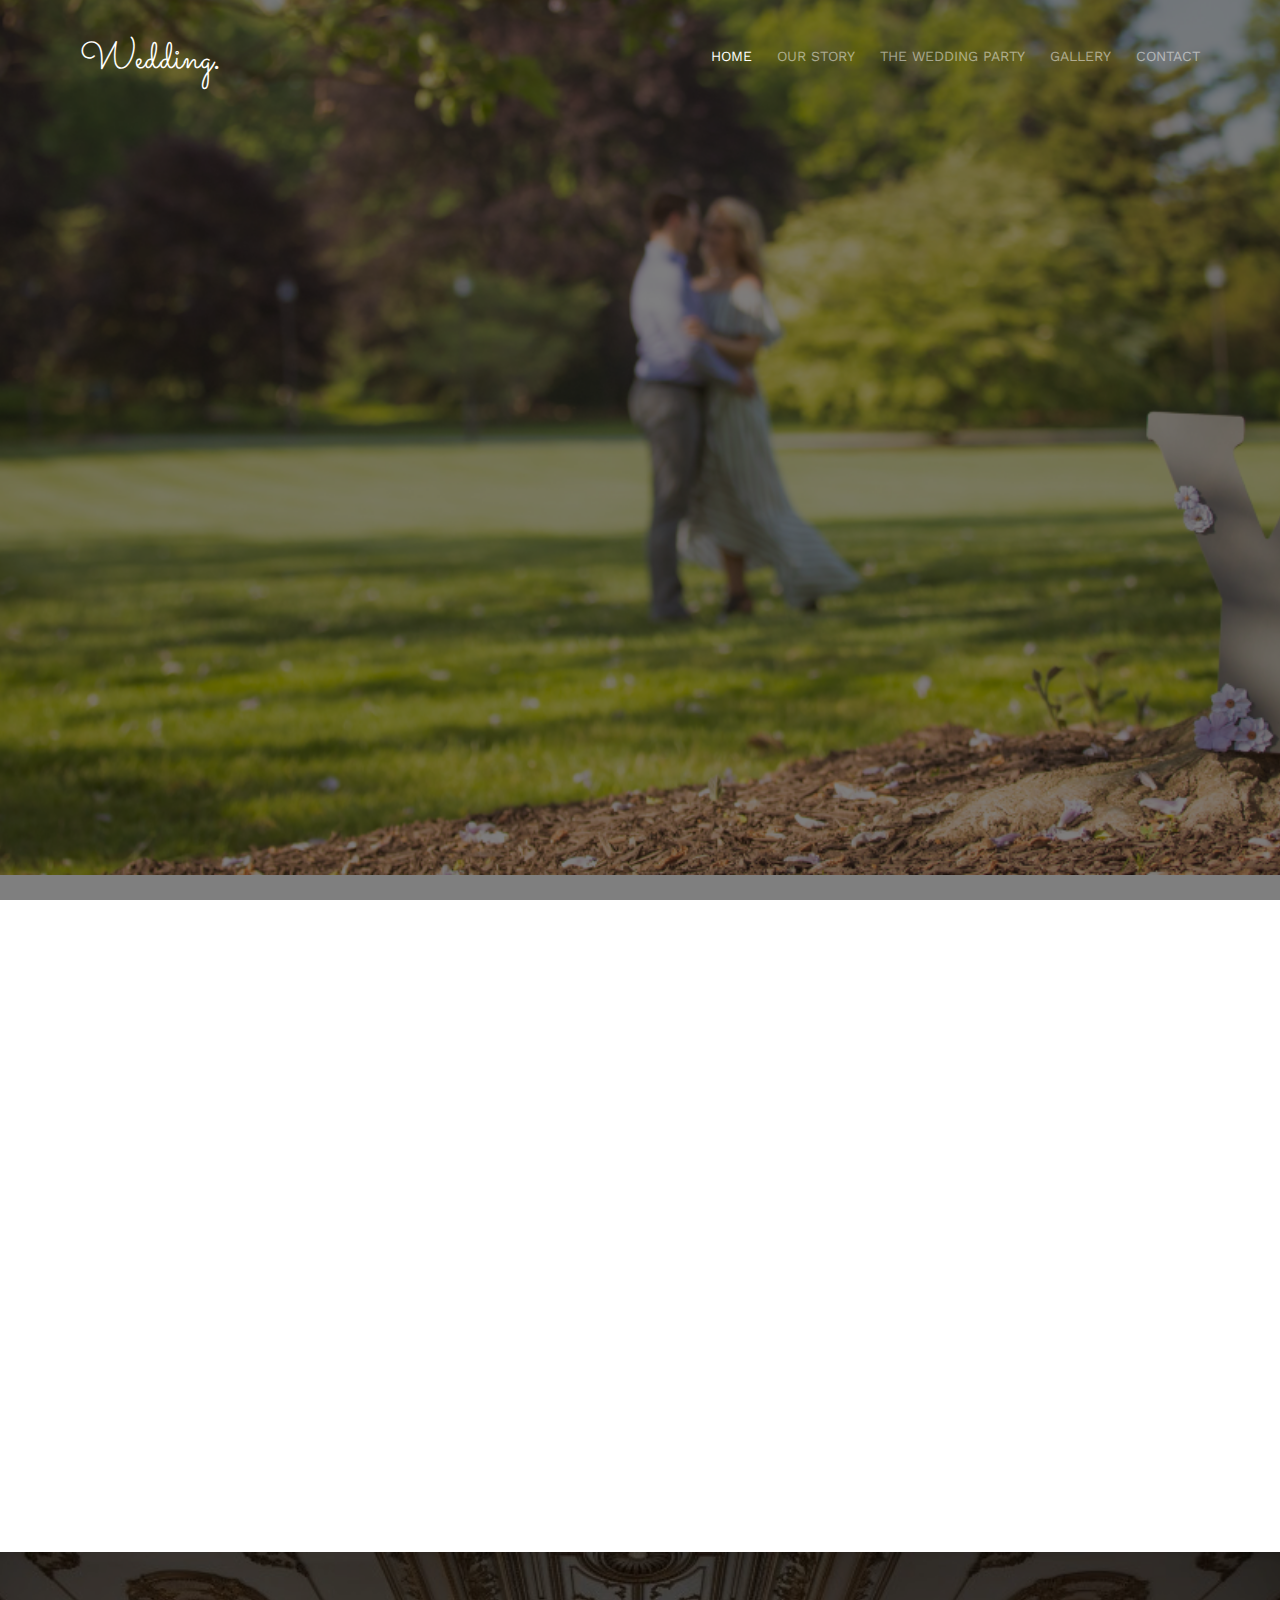
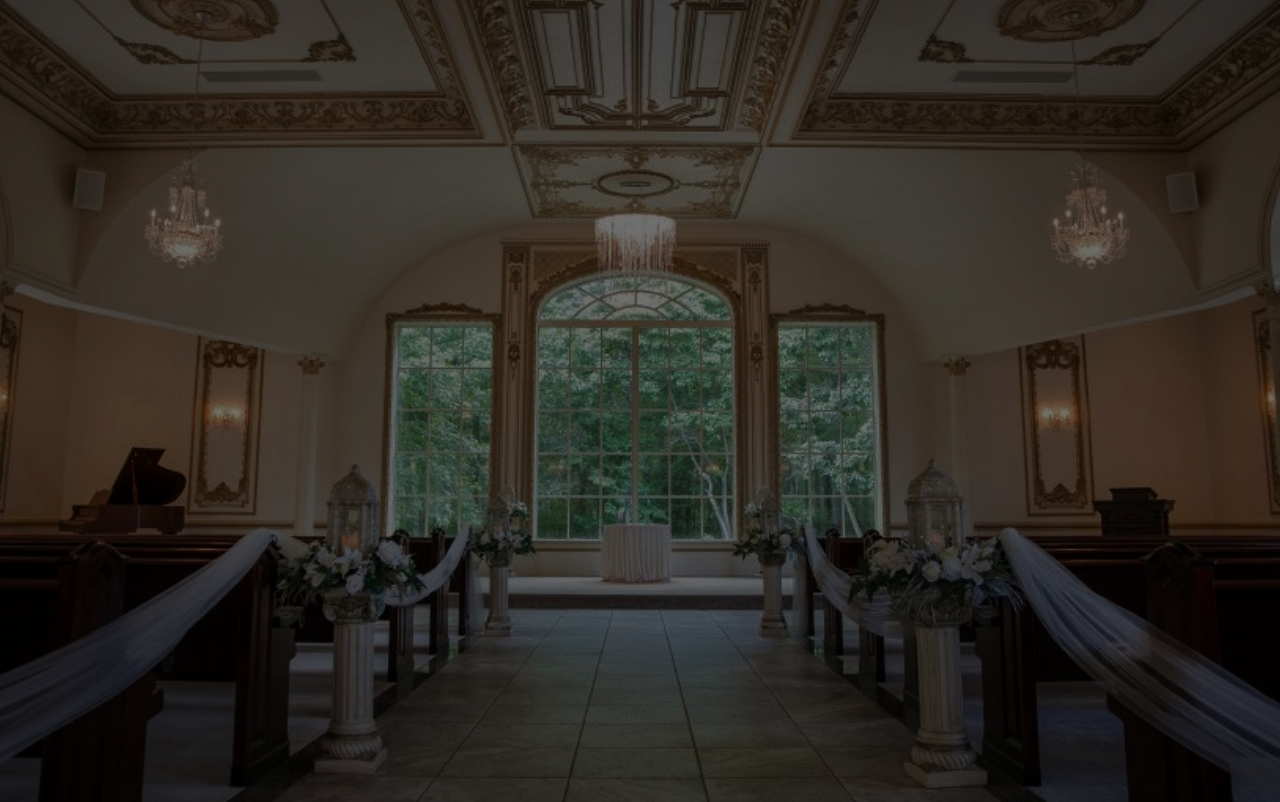
==== commit 37a49231: "Changed libraries for galleries and added engagement photos" ====
--- a/index.html
+++ b/index.html
@@ -101,7 +101,7 @@
 				</div>
 				<div class="col-xs-10 text-right menu-1">
 					<ul>
-						<li class="active"><a href="index.html">Home</a></li>
+						<li class="active"><a href="home.html">Home</a></li>
 						<li><a href="about.html">Our Story</a></li>
 						<li><a href="party.html">The Wedding Party</a></li>
 						<li class="has-dropdown"><a href="gallery.html">Gallery</a></li>
@@ -303,62 +303,6 @@
 	</div>
  End Friend Wishes-->
 
-<!-- RSVP -->
-	<div id="fh5co-started" class="fh5co-bg" style="background-image:url(images/img_bg_4.jpg);">
-		<div class="overlay"></div>
-		<div class="container">
-			<div class="row animate-box">
-				<div class="col-md-8 col-md-offset-2 text-center fh5co-heading">
-					<h2>Are You Attending?</h2>
-					<p>Let us know you're coming!</p>
-				</div>
-			</div>
-			<div class="row animate-box">
-				<div class="col-md-10 col-md-offset-1">
-					<form class="form-inline">
-                        <div class="row">
-                            <div class="col-md-6 col-sm-6">
-                                <div class="form-group">
-                                    <label for="name" class="sr-only">Name</label>
-                                    <input type="name" class="form-control" id="name" placeholder="Name">
-                                </div>
-                            </div>
-                            <div class="col-md-6 col-sm-6">
-                                <div class="form-group">
-                                    <label for="email" class="sr-only">Email</label>
-                                    <input type="email" class="form-control" id="email" placeholder="Email">
-                                </div>
-                            </div>
-                        </div>
-                        <div class="row ">
-                            <div class="col-md-6 col-sm-6">
-                                <div class="form-group">
-                                    <label for="plus-one" class="sr-only">Plus One Name</label>
-                                    <input type="plus-one" class="form-control" id="plus-one" placeholder="Plus One">
-                                </div>
-                            </div>
-                            <div class="col-md-6 col-sm-6">
-                                <div class="form-group">
-                                    <label for="dinner" class="sr-only">Dinner choice</label>
-                                    <Select type="dinner" class="form-control" id="dinner" >
-                                        <option value="chicken">Chicken</option>
-                                        <option value="steak">Steak</option>
-                                        <option value="fish">Fish</option>
-                                    </Select>
-                                </div>
-                            </div>
-                        </div>
-                        <div class="row">
-                            <div id="rsvp-btn" class="col-md-4 col-sm-4" style="left:34%;">
-                                <button type="submit" class="btn btn-default btn-block">I am Attending</button>
-                            </div>
-                        </div>
-					</form>
-				</div>
-			</div>
-		</div>
-    </div>	
-<!-- End RSVP -->
 	</div><!--End Page-->
 
 	<div class="gototop js-top">
--- a/css/style.css
+++ b/css/style.css
@@ -1,3 +1,10 @@
+/* Variables */
+:root{
+    --primary-color: #C69EFF;
+    --primary-dark: #7C58AD;
+    --primary-rgb: rgba(198, 158, 255, 0.8);
+}
+
 @font-face {
   font-family: 'icomoon';
   src: url("../fonts/icomoon/icomoon.eot?srf3rx");
@@ -47,13 +54,13 @@
 }
 
 a {
-  color: #F14E95;
+  color: var(--primary-color);
   -webkit-transition: 0.5s;
   -o-transition: 0.5s;
   transition: 0.5s;
 }
 a:hover, a:active, a:focus {
-  color: #F14E95;
+  color: var(--primary-dark);
   outline: none;
   text-decoration: none;
 }
@@ -78,17 +85,17 @@
 
 ::-webkit-selection {
   color: #fff;
-  background: #F14E95;
+  background: var(--primary-color);
 }
 
 ::-moz-selection {
   color: #fff;
-  background: #F14E95;
+  background: var(--primary-color);
 }
 
 ::selection {
   color: #fff;
-  background: #F14E95;
+  background: var(--primary-color);
 }
 
 .fh5co-nav {
@@ -203,7 +210,7 @@
   color: #fff;
 }
 .fh5co-nav ul li.btn-cta a {
-  color: #F14E95;
+  color: var(--primary-color);
 }
 .fh5co-nav ul li.btn-cta a span {
   background: #fff;
@@ -786,7 +793,7 @@
   display: inline-block;
   zoom: 1;
   *display: inline;
-  color: #F14E95;
+  color: var(--primary-color);
   padding-left: 10px;
   padding-right: 10px;
 }
@@ -805,7 +812,7 @@
   position: relative;
 }
 .fh5co-contact-info ul li:before {
-  color: #F14E95;
+  color: var(--primary-color);
   position: absolute;
   left: 0;
   top: .05em;
@@ -848,7 +855,8 @@
   vertical-align: middle;
 }
 #home-header{
-   background-image:url(../img/banners/flowers-and-kiss.jpg); 
+    background-image:url(../img/banners/home-banner.png); 
+    background-position: right;
 }
 #our-story-header{
     background-image:url(../img/banners/books-banner.png);
@@ -859,8 +867,10 @@
     background-position: center;
 }
 #event-banner {
-    background-image:url(../img/banners/venue.png);
+    background-image:url(../img/banners/brigalias-chapel.jpg);
+    
     background-position:center;
+    overflow: hidden;
 }
 #gallery-banner {
     background-image:url(../img/banners/gallery-banner.png);
@@ -870,7 +880,7 @@
 }
 @media screen and (max-width: 768px) {
     #home-header{
-       background-image:url(../img/banners/flowers-and-kiss-small.jpg); 
+       background-image:url(../img/banners/flowers-and-kiss-small.png); 
     }
     #our-story-header{
         background-image:url(../img/banners/books-banner-small.png);
@@ -948,7 +958,7 @@
 .fh5co-cover .display-tc .btn {
   padding: 15px 20px;
   background: #fff !important;
-  color: #F14E95;
+  color: var(--primary-color);
   border: none !important;
   font-size: 14px;
   text-transform: uppercase;
@@ -1011,7 +1021,7 @@
   display: inline-block;
   width: 100px;
   height: 100px;
-  background: rgba(241, 78, 149, 0.8);
+  background: var(--primary-rgb);
   margin: 0 4px;
   -webkit-border-radius: 50%;
   -moz-border-radius: 50%;
@@ -1112,7 +1122,7 @@
   font-size: 20px;
   background: #fff;
   padding: 20px;
-  color: #F14E95;
+  color: var(--primary-color);
   -webkit-border-radius: 50%;
   -moz-border-radius: 50%;
   -ms-border-radius: 50%;
@@ -1135,7 +1145,7 @@
 }
 .couple-half h3 {
   font-family: "Sacramento", Arial, serif;
-  color: #F14E95;
+  color: var(--primary-color);
   font-size: 30px;
 }
 .couple-half .groom, .couple-half .bride{
@@ -1228,7 +1238,7 @@
   height: 90px;
   font-size: 40px;
   line-height: 40px;
-  color: #F14E95;
+  color: var(--primary-color);
 }
 .feature-center p, .feature-center h3 {
   margin-bottom: 30px;
@@ -1250,7 +1260,7 @@
   margin-bottom: 10px;
   line-height: 1.5;
   font-weight: bold;
-  color: #F14E95;
+  color: var(--primary-color);
   font-family: "Sacramento", Arial, serif;
 }
 @media screen and (max-width: 768px) {
@@ -1285,7 +1295,7 @@
   display: block;
 }
 #fh5co-testimonial .wrap-testimony .testimony-slide span a.twitter {
-  color: #F14E95;
+  color: var(--primary-color);
   font-weight: 300;
 }
 #fh5co-testimonial .wrap-testimony .testimony-slide figure {
@@ -1377,7 +1387,7 @@
   display: table-cell;
   vertical-align: middle;
   font-size: 30px;
-  color: #F14E95;
+  color: var(--primary-color);
 }
 .feature-left .feature-copy {
   float: left;
@@ -1443,7 +1453,7 @@
 #fh5co-started .btn {
   height: 54px;
   border: none !important;
-  background: #F14E95;
+  background: var(--primary-color);
   color: #fff;
   font-size: 16px;
   text-transform: uppercase;
@@ -1487,7 +1497,7 @@
 }
 .owl-carousel .owl-controls .owl-dot.active span {
   background: transparent;
-  border: 2px solid #F14E95;
+  border: 2px solid var(--primary-color);
 }
 
 #fh5co-offcanvas {
@@ -1740,9 +1750,9 @@
 }
 
 .btn-primary {
-  background: #F14E95;
-  color: #fff;
-  border: 2px solid #F14E95;
+  background: var(--primary-color);
+  color: #fff;
+  border: 2px solid var(--primary-color);
 }
 .btn-primary:hover, .btn-primary:focus, .btn-primary:active {
   background: #f366a3 !important;
@@ -1750,11 +1760,11 @@
 }
 .btn-primary.btn-outline {
   background: transparent;
-  color: #F14E95;
-  border: 2px solid #F14E95;
+  color: var(--primary-color);
+  border: 2px solid var(--primary-color);
 }
 .btn-primary.btn-outline:hover, .btn-primary.btn-outline:focus, .btn-primary.btn-outline:active {
-  background: #F14E95;
+  background: var(--primary-color);
   color: #fff;
 }
 
@@ -1884,7 +1894,7 @@
 .form-control:active, .form-control:focus {
   outline: none;
   box-shadow: none;
-  border-color: #F14E95;
+  border-color: var(--primary-color);
 }
 
 .row-pb-md {
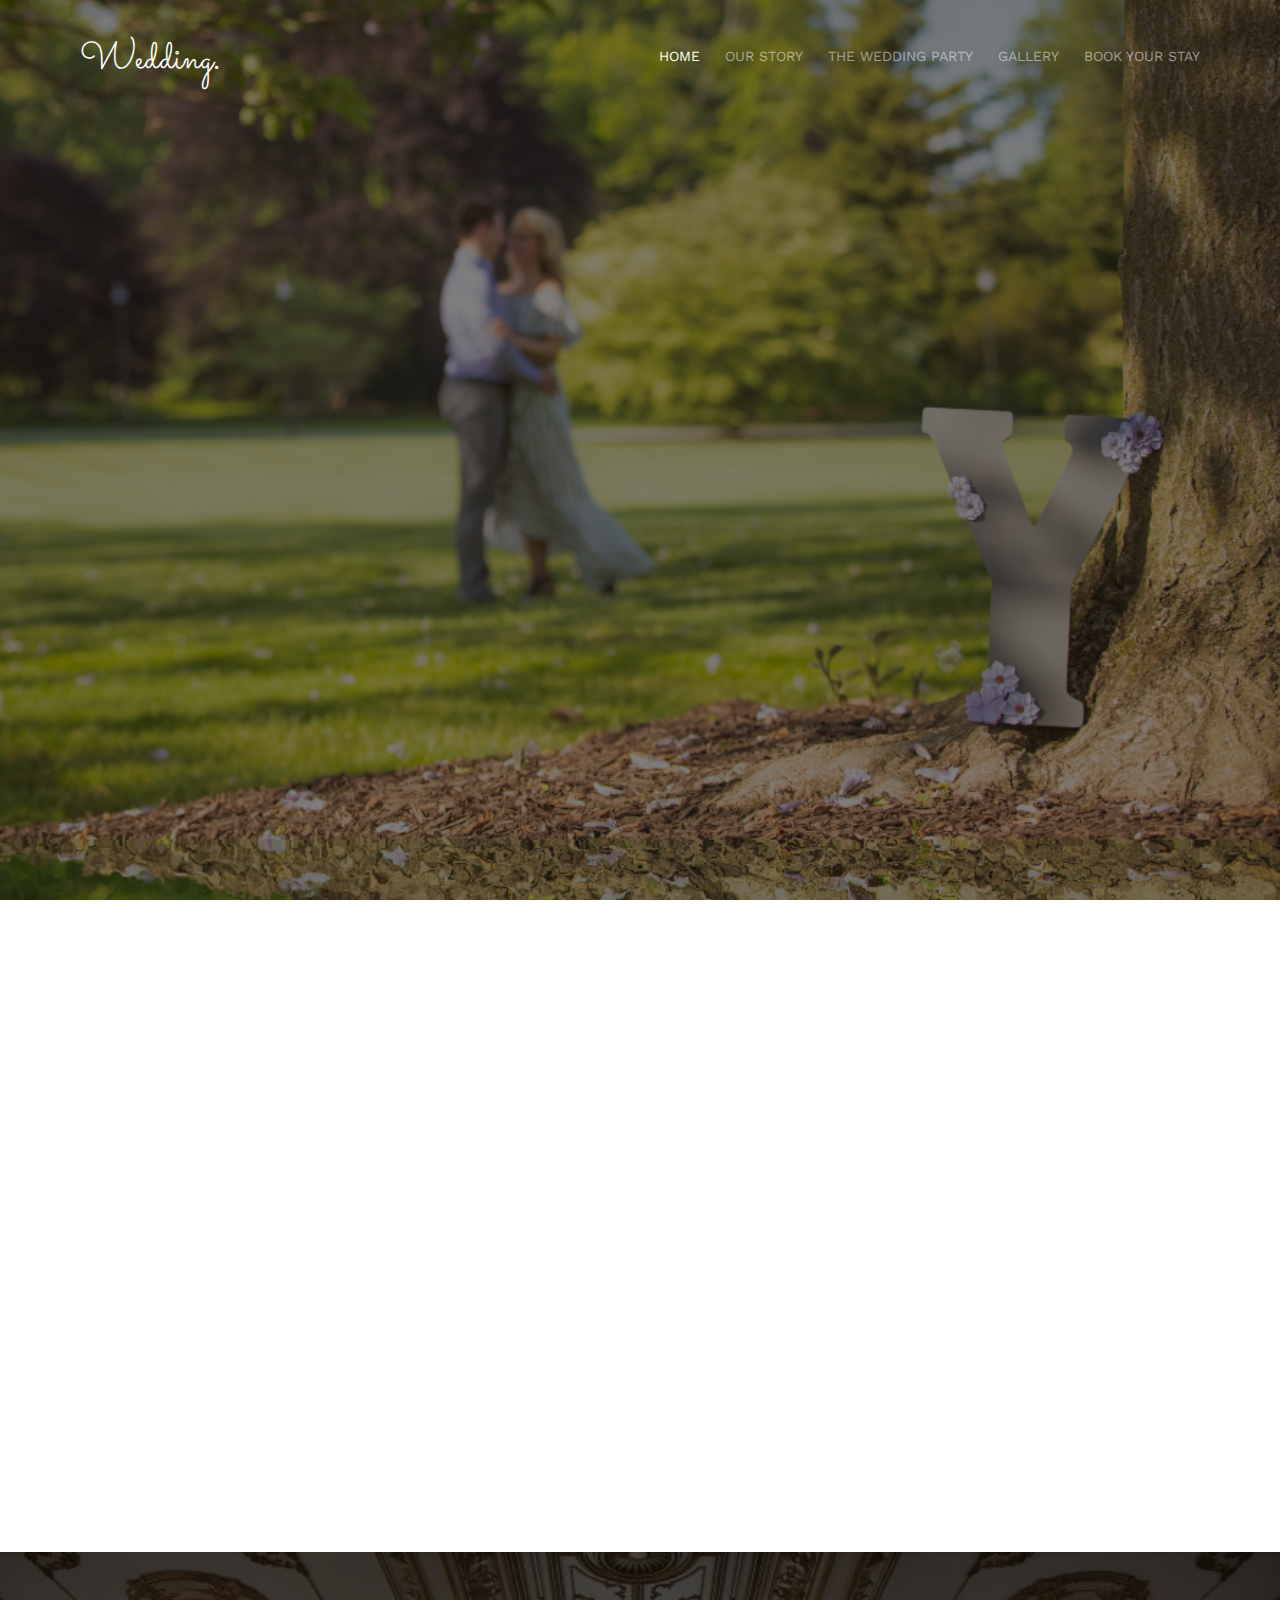
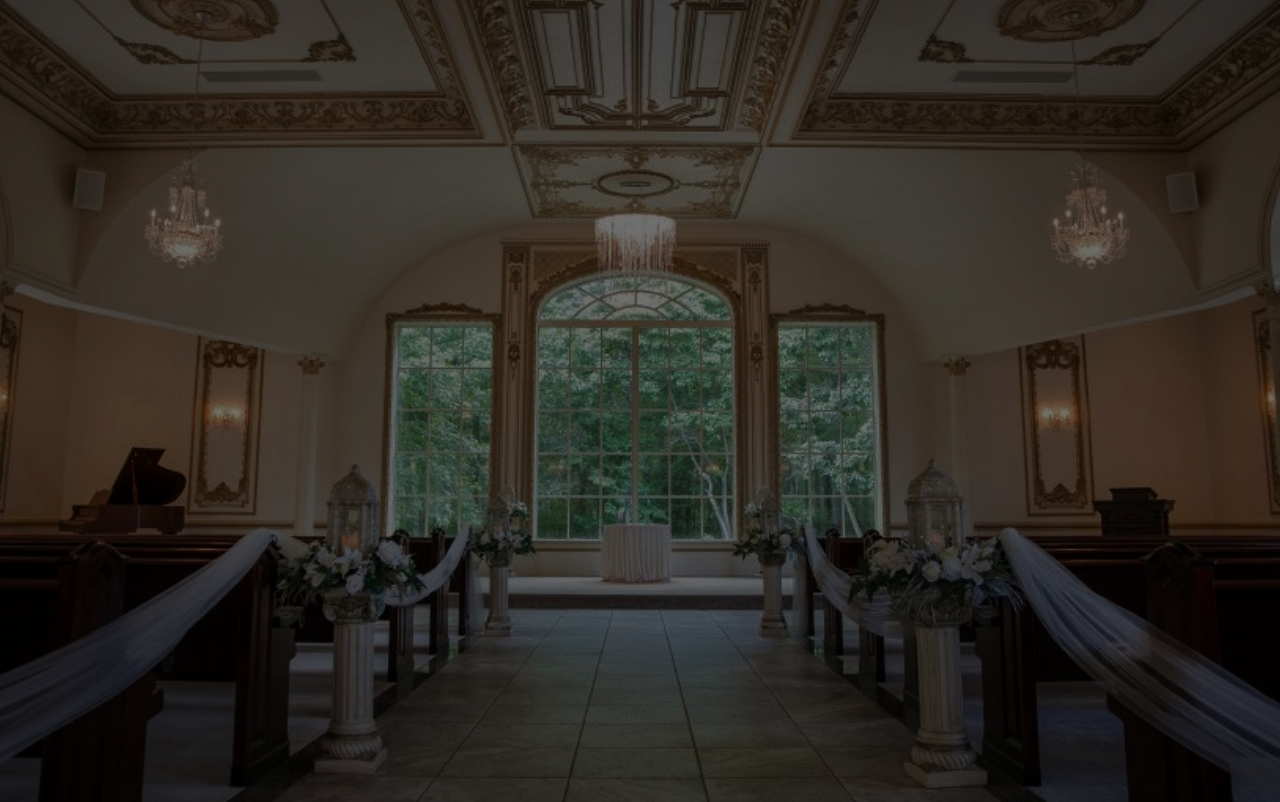
==== commit c5a0dc92: "Added bridesmaid pictures. Added hidden mickey on home page. Fixed home page banner resizing issue. " ====
--- a/index.html
+++ b/index.html
@@ -49,9 +49,12 @@
         <!--[if lt IE 9]>
         <script src="js/respond.min.js"></script>
         <![endif]-->
+        
+        <!-- AddEvent script -->
+        <script type="text/javascript" src="https://addevent.com/libs/atc/1.6.1/atc.min.js" async defer></script>
         <script>
             // Set the date we're counting down to
-            var countDownDate = new Date("May 16, 2020 13:30:00").getTime();
+            var countDownDate = new Date("April 25, 2020 18:00:00").getTime();
 
             // Update the count down every 1 second
             var x = setInterval(function() {
@@ -84,6 +87,25 @@
                 }
             }, 1000);
         </script>
+        
+        <!-- Favicon Stuff -->
+        <link rel="apple-touch-icon" sizes="57x57" href="img/icon/favicon/apple-icon-57x57.png">
+        <link rel="apple-touch-icon" sizes="60x60" href="img/icon/favicon/apple-icon-60x60.png">
+        <link rel="apple-touch-icon" sizes="72x72" href="img/icon/favicon/apple-icon-72x72.png">
+        <link rel="apple-touch-icon" sizes="76x76" href="img/icon/favicon/apple-icon-76x76.png">
+        <link rel="apple-touch-icon" sizes="114x114" href="img/icon/favicon/apple-icon-114x114.png">
+        <link rel="apple-touch-icon" sizes="120x120" href="img/icon/favicon/apple-icon-120x120.png">
+        <link rel="apple-touch-icon" sizes="144x144" href="img/icon/favicon/apple-icon-144x144.png">
+        <link rel="apple-touch-icon" sizes="152x152" href="img/icon/favicon/apple-icon-152x152.png">
+        <link rel="apple-touch-icon" sizes="180x180" href="img/icon/favicon/apple-icon-180x180.png">
+        <link rel="icon" type="image/png" sizes="192x192"  href="img/icon/favicon/android-icon-192x192.png">
+        <link rel="icon" type="image/png" sizes="32x32" href="img/icon/favicon/favicon-32x32.png">
+        <link rel="icon" type="image/png" sizes="96x96" href="img/icon/favicon/favicon-96x96.png">
+        <link rel="icon" type="image/png" sizes="16x16" href="img/icon/favicon/favicon-16x16.png">
+        <link rel="manifest" href="img/icon/favicon/manifest.json">
+        <meta name="msapplication-TileColor" content="#ffffff">
+        <meta name="msapplication-TileImage" content="img/icon/favicon/ms-icon-144x144.png">
+        <meta name="theme-color" content="#ffffff">
 
 	</head>
 	<body>
@@ -97,15 +119,15 @@
 		<div class="container">
 			<div class="row">
 				<div class="col-xs-2">
-					<div id="fh5co-logo"><a href="home.html">Wedding<strong>.</strong></a></div>
+					<div id="fh5co-logo"><a href="index.html">Wedding<strong>.</strong></a></div>
 				</div>
 				<div class="col-xs-10 text-right menu-1">
 					<ul>
-						<li class="active"><a href="home.html">Home</a></li>
+						<li class="active"><a href="index.html">Home</a></li>
 						<li><a href="about.html">Our Story</a></li>
 						<li><a href="party.html">The Wedding Party</a></li>
 						<li class="has-dropdown"><a href="gallery.html">Gallery</a></li>
-						<li><a href="contact.html">Contact</a></li>
+						<li><a href="https://www.marriott.com/event-reservations/reservation-link.mi?id=1562771516832&key=GRP&app=resvlink">Book Your Stay</a></li>
 					</ul>
 				</div>
 			</div>
@@ -150,7 +172,18 @@
 							         </div>
 							     </div>
 							</div>
-							<p><a href="#" class="btn btn-default btn-sm">Save the date</a></p>
+							<!--<p><a href="#" class="btn btn-default btn-sm">Save the date</a></p>-->
+							<!-- Button code -->
+                            <div title="Add to Calendar" class="btn btn-default btn-sm addeventatc" data-styling="none" >
+                                Save the Date!
+                                <span class="start">04/25/2019 06:00 PM</span>
+                                <span class="end">04/25/2019 11:30 PM</span>
+                                <span class="timezone">America/New_York</span>
+                                <span class="title">Aaron and Kelsea's Wedding</span>
+                                <span class="location">Brigalias 396 Williamstown Rd, Sicklerville, NJ 08081</span>
+                                <span class="organizer">Aaron Yangello</span>
+                                <span class="organizer_email">ayangello@gmail.com</span>
+                            </div>
 						</div>
 					</div>
 				</div>
@@ -163,14 +196,14 @@
 			<div class="row">
 				<div class="col-md-8 col-md-offset-2 text-center fh5co-heading animate-box">
 					<h2>Hello!</h2>
-					<h3>May 16th, 2020 Atlantic City, NJ</h3>
-					<p>Please come and celebrate with us!</p>
+					<h3>April 25th, 2020 Sicklerville, NJ</h3>
+					<p>Come and celebrate with us!</p>
 				</div>
 			</div>
 			<div class="couple-wrap animate-box">
 				<div class="couple-half">
 					<div class="groom">
-						<img src="img/aaron.png" alt="Aaron Yangello" class="img-responsive">
+						<img src="img/Aaron.png" alt="Aaron Yangello" class="img-responsive">
 					</div>
 					<div class="desc-groom">
 						<h3>Aaron Yangello</h3>
@@ -181,7 +214,7 @@
 				<p class="heart text-center"><i class="icon-heart2"></i></p>
 				<div class="couple-half">
 					<div class="bride">
-						<img src="img/kelsea.png" alt="Kelsea Salvatore" class="img-responsive">
+						<img src="img/Kelsea.png" alt="Kelsea Salvatore" class="img-responsive">
 					</div>
 					<div class="desc-bride">
 						<h3>Kelsea Salvatore</h3>
@@ -211,15 +244,15 @@
 									<h3>Main Ceremony</h3>
 									<div class="event-col">
 										<i class="icon-clock"></i>
-										<span>1:00 PM</span>
-										<span>2:30 PM</span>
+										<span>6:00 PM</span>
+										<span>6:30 PM</span>
 									</div>
 									<div class="event-col">
 										<i class="icon-calendar"></i>
-										<span>Saturday 16</span>
-										<span>May, 2020</span>
-									</div>
-									<p>Come and celebrate with us at the <a>XXXXXX</a> in XXXXXXX. Book your stay at the XXXX hotel, and get a XX% discount on the room!</p>
+										<span>Saturday 25</span>
+										<span>April, 2020</span>
+									</div>
+									<p>Come and celebrate with us at <a href="http://www.brigalias.com/ceremonies/">Brigalia's Chapel</a> in Sicklerville. Book your stay at the <a href="https://www.marriott.com/event-reservations/reservation-link.mi?id=1562771516832&key=GRP&app=resvlink">Couryard Glassboro Rowan University</a> hotel, and get a 20% discount on the room!</p>
 								</div>
 							</div>
 							<div class="col-md-6 col-sm-6 text-center">
@@ -227,15 +260,15 @@
 									<h3>Wedding Reception</h3>
 									<div class="event-col">
 										<i class="icon-clock"></i>
-										<span>7:00 PM</span>
-										<span>12:00 AM</span>
+										<span>6:30 PM</span>
+										<span>11:30 AM</span>
 									</div>
 									<div class="event-col">
 										<i class="icon-calendar"></i>
 										<span>Saturday 16</span>
 										<span>May, 2020</span>
 									</div>
-                                    <p>Eat, drink, and be merry at the <a href="">XXXXXX</a> in XXXXXX as we dance the night away!</p>
+                                    <p>Eat, drink, and be merry in <a href="http://www.brigalias.com/ballrooms/">Brigalia's Camelot Ballroom</a> as we dance the night away!</p>
                                     <p>What's the song that's guarenteed to get you on the dance floor?</p>
 								</div>
 							</div>
--- a/css/style.css
+++ b/css/style.css
@@ -753,13 +753,18 @@
 .fh5co-gallery-list li.one-third {
   width: 32.3%;
 }
-@media screen and (max-width: 768px) {
-  .fh5co-gallery-list li.one-third {
+.fh5co-gallery-list li.one-half {
+  width: 50%;
+}
+@media screen and (max-width: 768px) {
+  .fh5co-gallery-list li.one-third,
+  .fh5co-gallery-list li.one-half {
     width: 49%;
   }
 }
 @media screen and (max-width: 480px) {
-  .fh5co-gallery-list li.one-third {
+  .fh5co-gallery-list li.one-third,
+  .fh5co-gallery-list li.one-half{
     width: 100%;
   }
 }
@@ -855,12 +860,11 @@
   vertical-align: middle;
 }
 #home-header{
-    background-image:url(../img/banners/home-banner.png); 
-    background-position: right;
+    background-image:url(../img/banners/home-banner-xLarge.png); 
+    background-position: top left;
 }
 #our-story-header{
     background-image:url(../img/banners/books-banner.png);
-    background-position: right;
 }
 #party-header{
     background-image:url(../img/banners/party-banner.png);
@@ -874,14 +878,25 @@
 }
 #gallery-banner {
     background-image:url(../img/banners/gallery-banner.png);
+    background-position: center;
 }
 #contact-banner {
     background-image:url(../img/banners/letter-banner.png);
 }
-@media screen and (max-width: 768px) {
+
+@media screen and (max-width: 1920px) {
     #home-header{
-       background-image:url(../img/banners/flowers-and-kiss-small.png); 
+        background-image:url(../img/banners/home-banner-large.png); 
     }
+}
+
+@media screen and (max-width: 1400px) {
+    #home-header{
+        background-image:url(../img/banners/home-banner-mirror.png); 
+    }
+}
+
+@media screen and (max-width: 768px) {
     #our-story-header{
         background-image:url(../img/banners/books-banner-small.png);
     }
@@ -1919,4 +1934,154 @@
   opacity: 0;
 }
 
+
+/*Add Event Button*/
+/* Use Google's hosted "Open Sans" font as display font in button */
+@import url("https://fonts.googleapis.com/css?family=Open+Sans:400,400i,600");
+	
+
+/* Button */
+.addeventatc{
+	position:relative;
+}
+
+.addeventatc .start, .addeventatc .end, 
+.addeventatc .timezone, .addeventatc .title, 
+.addeventatc .description, .addeventatc .location, 
+.addeventatc .organizer, .addeventatc .organizer_email, 
+.addeventatc .facebook_event, .addeventatc .all_day_event, 
+.addeventatc .date_format, .addeventatc .alarm_reminder, .addeventatc .recurring, 
+.addeventatc .attendees, .addeventatc .calname, .addeventatc .uid, 
+.addeventatc .status, .addeventatc .method, .addeventatc .client, 
+.addeventatc .transp {
+	display:none!important;
+}
+.addeventatc br {
+	display:none;
+}
+
+/* Drop down */
+.addeventatc_dropdown {
+	width:230px;
+	position:absolute;
+	padding:6px 0px 0px 0px;
+	font-family:"Open Sans",Roboto,"Helvetica Neue",Helvetica,Optima,Segoe,"Segoe UI",Candara,Calibri,Arial,sans-serif;
+	color:#000!important;
+	font-weight:600;
+	line-height:100%;
+	background:#fff;
+	font-size:15px;
+	text-decoration:none;
+	text-align:left;
+	margin-left:-1px;
+	display:none;
+	-moz-border-radius:3px;
+	-webkit-border-radius:3px;
+	-webkit-box-shadow:rgba(0,0,0,0.4) 0px 10px 26px;
+	-moz-box-shadow:rgba(0,0,0,0.4) 0px 10px 26px;
+	box-shadow:rgba(0,0,0,0.4) 0px 10px 26px;
+	transform:scale(.98,.98) translateY(5px);
+	z-index:-1;
+	transition:transform .15s ease;
+	-webkit-user-select:none;
+	-webkit-tap-highlight-color:rgba(0,0,0,0);
+}
+.addeventatc_dropdown.topdown {
+	transform:scale(.98,.98) translateY(-5px)!important;
+}
+.addeventatc_dropdown span {
+	display:block;
+	line-height:100%;
+	background:#fff;
+	text-decoration:none;
+	cursor:pointer;
+	font-size:15px;
+	color:#333;
+	font-weight:600;
+	padding:14px 10px 14px 55px;
+	-webkit-transition:background-color .3s;
+	transition:background-color .3s;
+}
+.addeventatc_dropdown span:hover {
+	background-color:#f4f4f4;
+	color:#000;
+	text-decoration:none;
+	font-size:15px;
+}
+.addeventatc_dropdown em {
+	color:#999!important;
+	font-size:12px!important;
+	font-weight:400;
+}
+.addeventatc_dropdown .frs a {
+	background:#fff;
+	color:#cacaca!important;
+	cursor:pointer;
+	font-size:9px!important;
+	font-style:normal!important;
+	font-weight:400!important;
+	line-height:110%!important;
+	padding-left:10px;
+	position:absolute;
+	right:10px;
+	text-align:right;
+	text-decoration:none;
+	top:5px;
+	z-index:101;
+}
+.addeventatc_dropdown .frs a:hover {
+	color:#999!important;
+}
+.addeventatc_dropdown .ateappleical {
+	background:url(../gfx/icon-apple-t5.svg) 18px 40% no-repeat;
+	background-size:22px 100%;
+}
+.addeventatc_dropdown .ategoogle {
+	background:url(../gfx/icon-google-t5.svg) 18px 50% no-repeat;
+	background-size:22px 100%;
+}
+.addeventatc_dropdown .ateoutlook {
+	background:url(../gfx/icon-outlook-t5.svg) 18px 50% no-repeat;
+	background-size:22px 100%;
+}
+.addeventatc_dropdown .ateoutlookcom {
+	background:url(../gfx/icon-outlookcom-t5.svg) 18px 50% no-repeat;
+	background-size:22px 100%;
+}
+.addeventatc_dropdown .ateyahoo {
+	background:url(../gfx/icon-yahoo-t5.svg) 18px 50% no-repeat;
+	background-size:22px 100%;
+}
+.addeventatc_dropdown .atefacebook {
+	background:url(../gfx/icon-facebook-t5.svg) 18px 50% no-repeat;
+	background-size:22px 100%;
+}
+.addeventatc_dropdown .copyx {
+	height:21px;
+	display:block;
+	position:relative;
+	cursor:default;
+}
+.addeventatc_dropdown .brx {
+	height:1px;
+	overflow:hidden;
+	background:#e8e8e8;
+	position:absolute;
+	z-index:100;
+	left:10px;
+	right:10px;
+	top:9px;
+}
+.addeventatc_dropdown.addeventatc-selected {
+	transform:scale(1,1) translateY(0px);
+	z-index:99999999999;
+}
+
+.addeventatc_dropdown.topdown.addeventatc-selected {
+	transform:scale(1,1) translateY(0px)!important;
+}
+
+.addeventatc_dropdown .drop_markup 		{
+	background-color:#f4f4f4;
+}
 /*# sourceMappingURL=style.css.map */
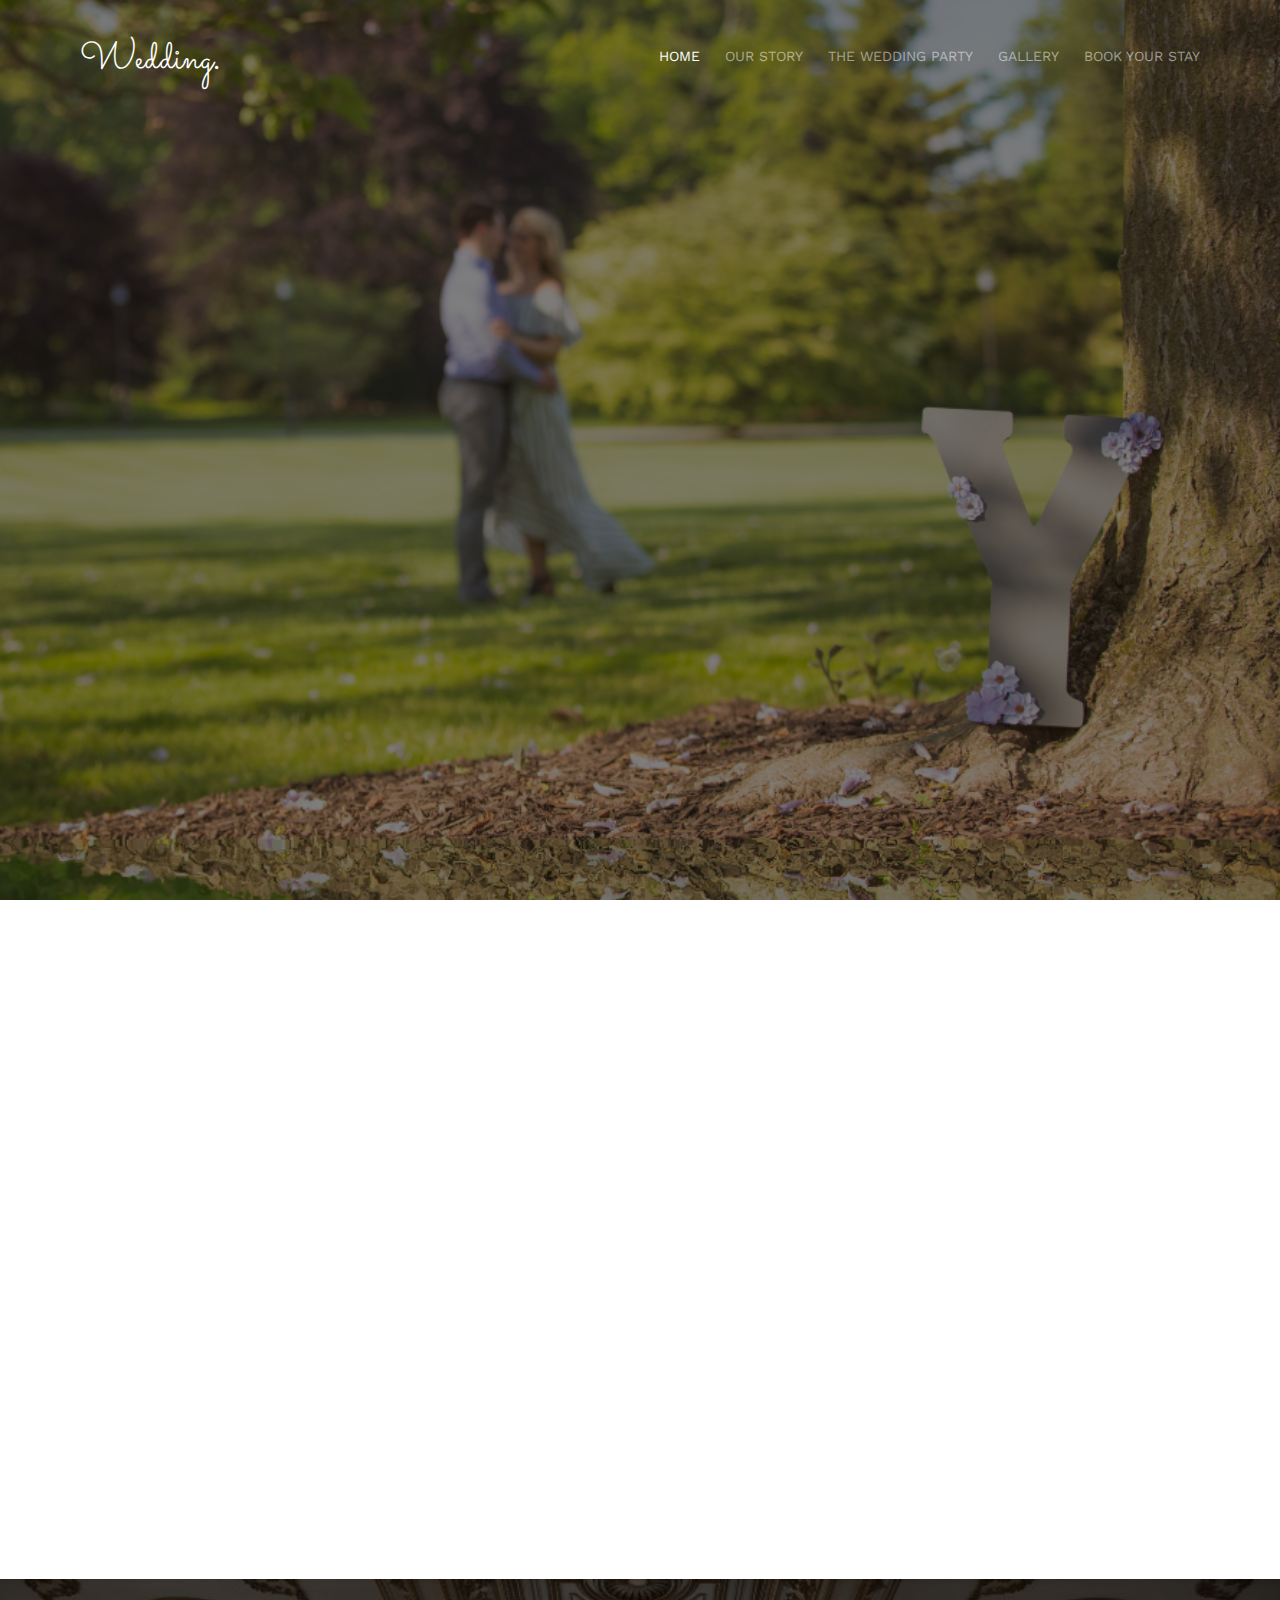
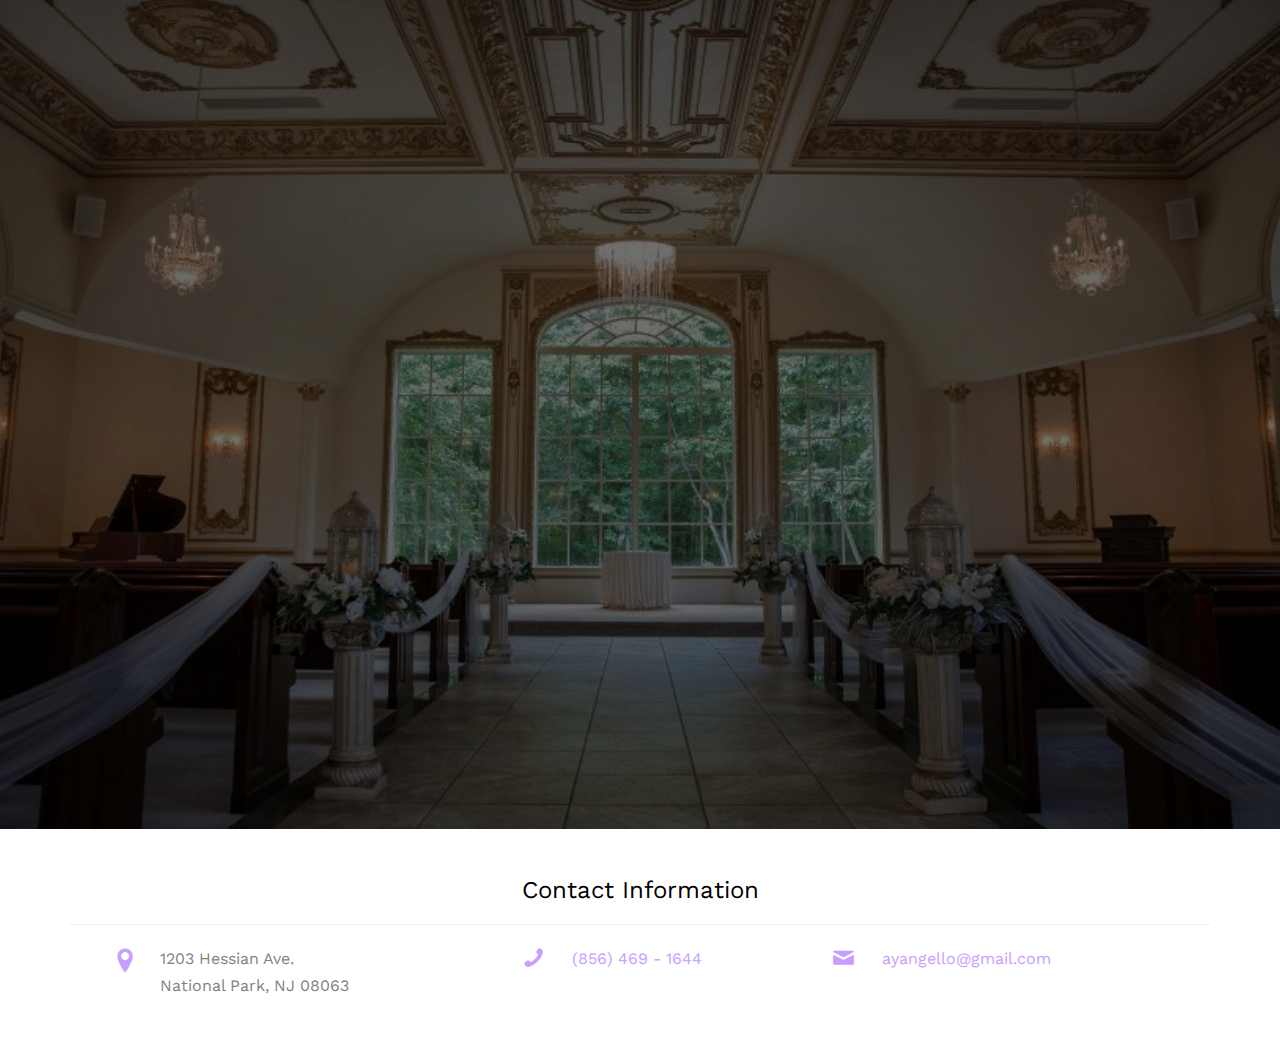
==== commit 8e511036: "Added Yangello Ever After gallery" ====
--- a/index.html
+++ b/index.html
@@ -207,7 +207,7 @@
 					</div>
 					<div class="desc-groom">
 						<h3>Aaron Yangello</h3>
-						<p>"Our willingness to wait reveals the value we place on what we're waiting for." <br>-Charles Stanley</p>
+						<p>“I love you not only for what you are, but for what I am when I am with you.” <br> – Roy Croft</p>
 						<!-- There are people out there who are waiting to meet you. Waiting to love you. You have to stick around for them. <br> -Benedict Smith -->
 					</div>
 				</div>
@@ -218,7 +218,7 @@
 					</div>
 					<div class="desc-bride">
 						<h3>Kelsea Salvatore</h3>
-						<p>"I am patient with stupidity but not with those who are proud of it." <br> -Edith Sitwell</p>
+						<p>“You don’t marry someone you can live with, you marry the person who you cannot live without.” <br> ― Aleatha Romig</p>
 					</div>
 				</div>
 			</div>
@@ -226,11 +226,11 @@
 	</div>
 
 <!-- Wedding Events-->
-	<div id="event-banner" class="fh5co-event fh5co-bg">
+	<div id="event-banner" class="fh5co-event fh5co-bg" >
 		<div class="overlay"></div>
 		<div class="container">
 			<div class="row">
-				<div class="col-md-8 col-md-offset-2 text-center fh5co-heading animate-box">
+				<div class="col-md-8 col-md-offset-2 text-center fh5co-heading animate-box" style="margin-bottom: 3em;">
 					<span>Our Special Events</span>
 					<h2>Wedding Events</h2>
 				</div>
@@ -270,6 +270,18 @@
 									</div>
                                     <p>Eat, drink, and be merry in <a href="http://www.brigalias.com/ballrooms/">Brigalia's Camelot Ballroom</a> as we dance the night away!</p>
                                     <p>What's the song that's guarenteed to get you on the dance floor?</p>
+                                    <div id="fh5co-started" class="fh5co-bg" style="padding: 0 0;">
+                                        <div class="row animate-box">
+                                            <div class="col-md-10 col-md-offset-1">
+                                                <form class="form-inline">
+                                                    <div class="form-group">
+                                                        <input type="name" class="form-control" id="name" placeholder="Song Name">
+                                                    </div>
+                                                    <button type="button" class="btn btn-default btn-block" onclick="addSong()">Let's Dance</button>
+                                                </form>
+                                            </div>
+                                        </div>
+                                    </div>
 								</div>
 							</div>
 						</div>
@@ -279,8 +291,23 @@
 		</div>
 	</div>
 <!-- End Wedding Events-->
-
-<!-- Friend Wishes
+<!-- Footer and contact info -->
+    <footer id="fh5co-footer" style="padding-top: 3em; padding-bottom: 3em;">
+        <div class="container">
+           <div class="fh5co-contact-info">
+                <h3>Contact Information</h3>
+                <hr>
+                <ul>
+                    <li class="address">1203 Hessian Ave. <br> National Park, NJ 08063</li>
+                    <li class="phone"><a href="tel://8564691644">(856) 469 - 1644</a></li>
+                    <li class="email"><a href="mailto:ayangello@gmail.com">ayangello@gmail.com</a></li>
+                </ul>
+            </div>
+        </div>
+    </footer>
+<!-- Footer and contact info -->
+
+<!-- Friend Wishes --
 	<div id="fh5co-testimonial">
 		<div class="container">
 			<div class="row">
@@ -334,7 +361,7 @@
 			</div>
 		</div>
 	</div>
- End Friend Wishes-->
+ <!-- End Friend Wishes-->
 
 	</div><!--End Page-->
 
@@ -346,6 +373,8 @@
 	<script src="js/jquery.min.js"></script>
 	<!-- jQuery Easing -->
 	<script src="js/jquery.easing.1.3.js"></script>
+	<!-- Submit Song -->
+	<sript src="js/submitSong.js"></sript>
 	<!-- Bootstrap -->
 	<script src="js/bootstrap.min.js"></script>
 	<!-- Waypoints -->
--- a/css/style.css
+++ b/css/style.css
@@ -805,17 +805,39 @@
 .fh5co-social-icons li a i {
   font-size: 20px;
 }
-
+.fh5co-contact-info{
+    width: 100%;
+  padding: 0;
+  margin: auto;
+}
+.fh5co-contact-info h3{
+    width: 100%;
+    margin: auto;
+    text-align: center;
+}
 .fh5co-contact-info ul {
-  padding: 0;
-  margin: 0;
+    display: table;
+    width: 100%;
+    list-style: none;
 }
 .fh5co-contact-info ul li {
+    display: table-cell;
+    text-align: left;
   padding: 0 0 0 50px;
   margin: 0 0 30px 0;
   list-style: none;
   position: relative;
 }
+
+@media screen and (max-width: 768px) {
+    .fh5co-contact-info ul {
+        display: block;
+    }
+    .fh5co-contact-info ul li {
+        display: block;
+    }
+}
+
 .fh5co-contact-info ul li:before {
   color: var(--primary-color);
   position: absolute;
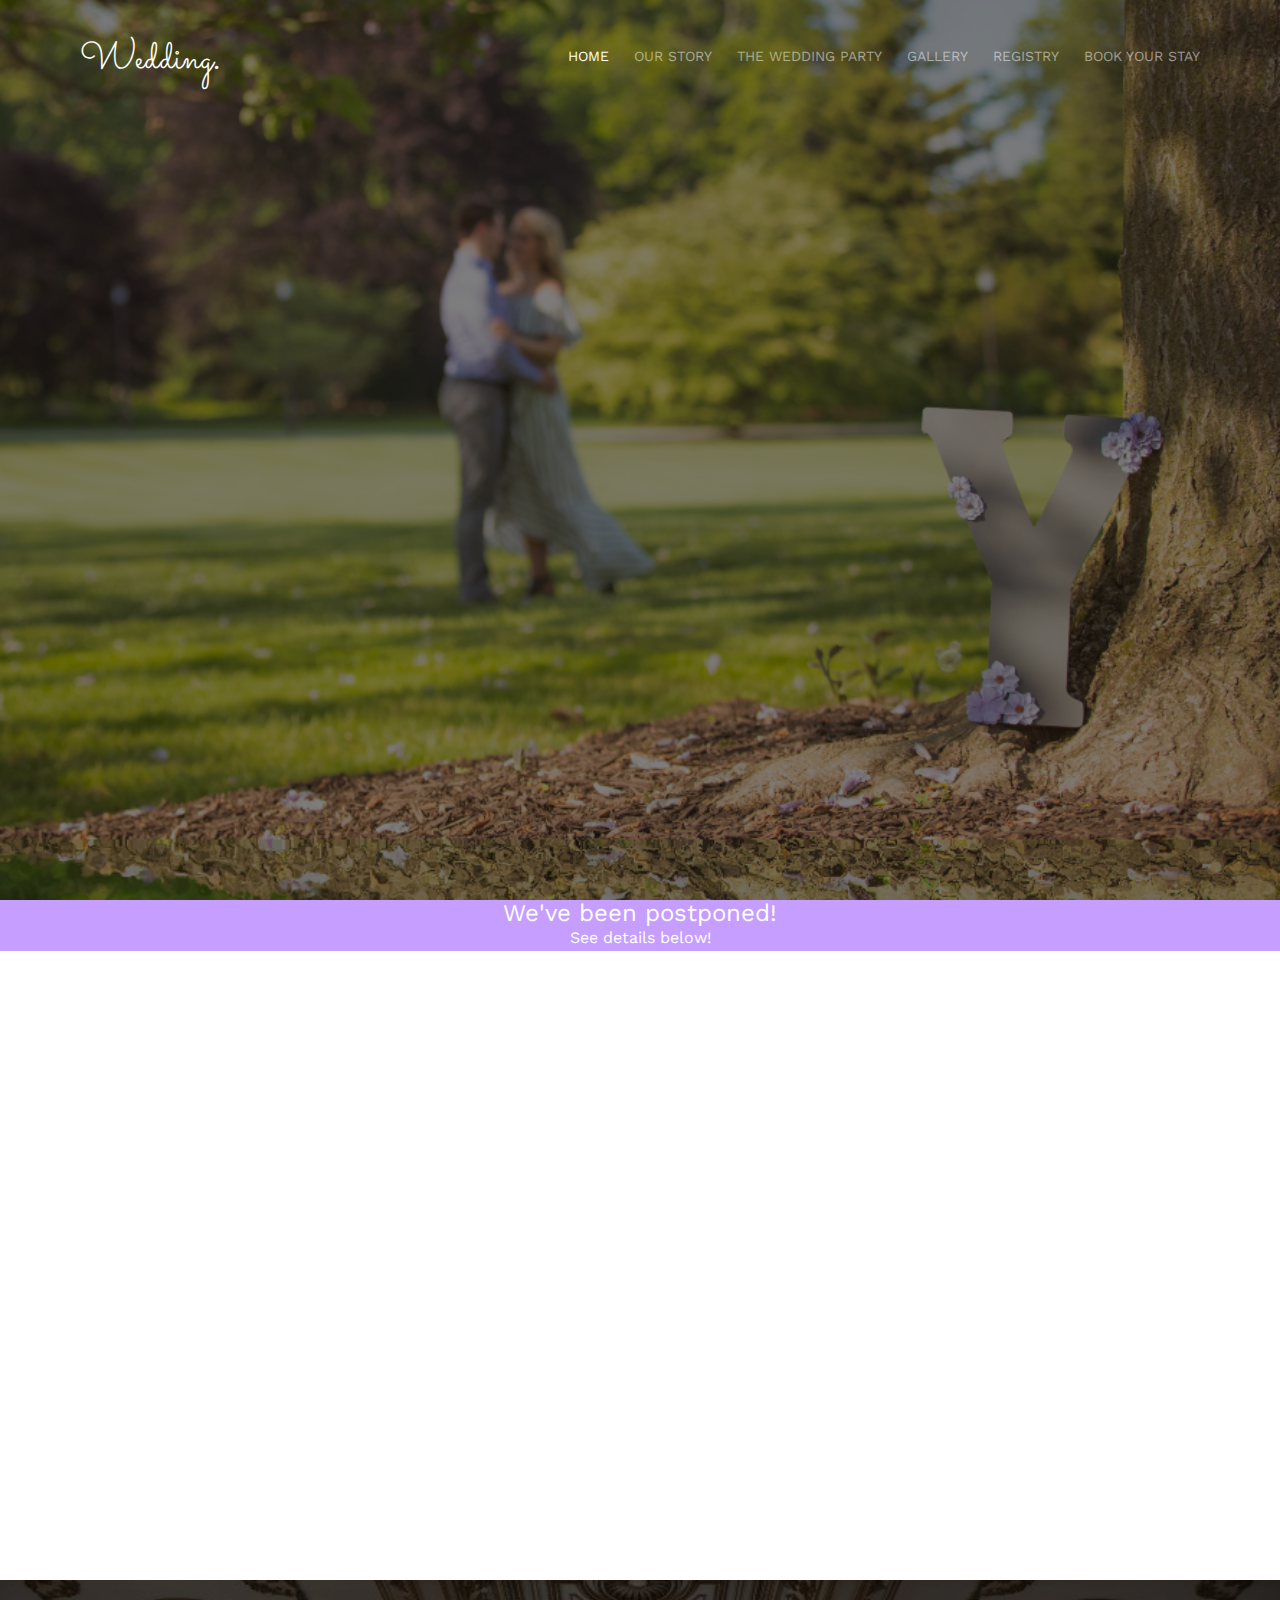
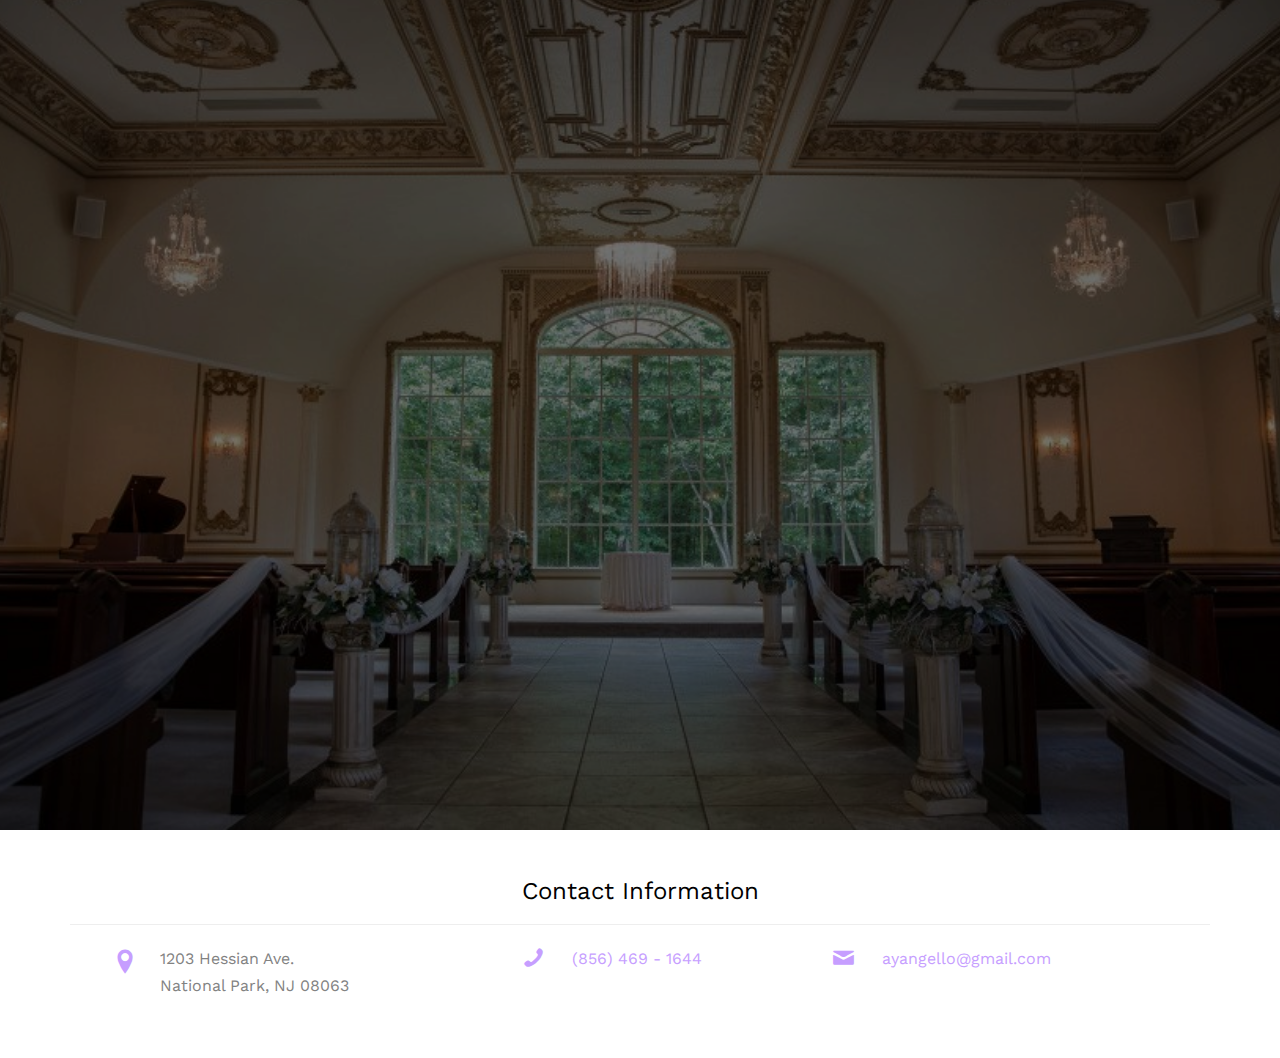
==== commit 342796b9: "Postponed!" ====
--- a/index.html
+++ b/index.html
@@ -4,6 +4,17 @@
 <!--[if IE 8]>         <html class="no-js lt-ie9"> <![endif]-->
 <!--[if gt IE 8]><!--> <html class="no-js"> <!--<![endif]-->
 	<head>
+        <!-- Global site tag (gtag.js) - Google Analytics -->
+        <script async src="https://www.googletagmanager.com/gtag/js?id=UA-150630617-1"></script>
+        <script>
+          window.dataLayer = window.dataLayer || [];
+          function gtag(){dataLayer.push(arguments);}
+          gtag('js', new Date());
+
+          gtag('config', 'UA-150630617-1');
+        </script>
+
+       
         <meta charset="utf-8">
         <meta http-equiv="X-UA-Compatible" content="IE=edge">
         <title>Aaron &amp; Kelsea</title>
@@ -54,7 +65,7 @@
         <script type="text/javascript" src="https://addevent.com/libs/atc/1.6.1/atc.min.js" async defer></script>
         <script>
             // Set the date we're counting down to
-            var countDownDate = new Date("April 25, 2020 18:00:00").getTime();
+            var countDownDate = new Date("March 20, 2021 18:00:00").getTime();
 
             // Update the count down every 1 second
             var x = setInterval(function() {
@@ -115,24 +126,32 @@
 	<div id="page">
 	
 <!-- Navigation -->
-	<nav class="fh5co-nav" role="navigation">
-		<div class="container">
-			<div class="row">
-				<div class="col-xs-2">
-					<div id="fh5co-logo"><a href="index.html">Wedding<strong>.</strong></a></div>
-				</div>
-				<div class="col-xs-10 text-right menu-1">
-					<ul>
-						<li class="active"><a href="index.html">Home</a></li>
-						<li><a href="about.html">Our Story</a></li>
-						<li><a href="party.html">The Wedding Party</a></li>
-						<li class="has-dropdown"><a href="gallery.html">Gallery</a></li>
-						<li><a href="https://www.marriott.com/event-reservations/reservation-link.mi?id=1562771516832&key=GRP&app=resvlink">Book Your Stay</a></li>
-					</ul>
-				</div>
-			</div>
-		</div>
-	</nav>
+    <nav class="fh5co-nav" role="navigation">
+        <div class="container">
+            <div class="row">
+                <div class="col-xs-2">
+                    <div id="fh5co-logo"><a href="index.html">Wedding<strong>.</strong></a></div>
+                </div>
+                <div class="col-xs-10 text-right menu-1">
+                    <ul>
+                        <li class="active"><a href="index.html">Home</a></li>
+                        <li><a href="about.html">Our Story</a></li>
+                        <li><a href="party.html">The Wedding Party</a></li>
+                        <li class="has-dropdown">
+                            <a href="gallery.html">Gallery</a>
+                            <ul class="dropdown">
+                                <li><a href="gallery-pages/through-the-years.php">Through the Years</a></li>
+                                <li><a href="gallery-pages/yangello-ever-after.php">Yangello Ever After</a></li>
+                                <li><a href="gallery-pages/engagement-photos.php">Engagement Photos</a></li>
+                            </ul>
+                        </li>
+                        <li><a href="https://registry.theknot.com/kelsea-salvatore-aaron-yangello-april-2020-nj/28644447">Registry</a></li>
+                        <li><a href="https://www.marriott.com/event-reservations/reservation-link.mi?id=1562771516832&key=GRP&app=resvlink">Book Your Stay</a></li>
+                    </ul>
+                </div>
+            </div>
+        </div>
+    </nav>
 
 	<header id="home-header" class="fh5co-header fh5co-cover" role="banner" data-stellar-background-ratio="0.5">
 		<div class="overlay"></div>
@@ -176,8 +195,8 @@
 							<!-- Button code -->
                             <div title="Add to Calendar" class="btn btn-default btn-sm addeventatc" data-styling="none" >
                                 Save the Date!
-                                <span class="start">04/25/2019 06:00 PM</span>
-                                <span class="end">04/25/2019 11:30 PM</span>
+                                <span class="start">03/20/2021 06:00 PM</span>
+                                <span class="end">03/20/2021 11:30 PM</span>
                                 <span class="timezone">America/New_York</span>
                                 <span class="title">Aaron and Kelsea's Wedding</span>
                                 <span class="location">Brigalias 396 Williamstown Rd, Sicklerville, NJ 08081</span>
@@ -190,20 +209,24 @@
 			</div>
 		</div>
 	</header>
-
+    <div style="width: 100%; background-color:#C69EFF; text-align: center;">
+        <h3 style="color:white;">We've been postponed!</h3>
+        <br>
+        <p style="color:white; margin:-50px">See details below!</p>
+    </div>
 	<div id="fh5co-couple">
 		<div class="container">
 			<div class="row">
 				<div class="col-md-8 col-md-offset-2 text-center fh5co-heading animate-box">
 					<h2>Hello!</h2>
-					<h3>April 25th, 2020 Sicklerville, NJ</h3>
+					<h3>March 20th, 2021 Sicklerville, NJ</h3>
 					<p>Come and celebrate with us!</p>
 				</div>
 			</div>
 			<div class="couple-wrap animate-box">
 				<div class="couple-half">
 					<div class="groom">
-						<img src="img/Aaron.png" alt="Aaron Yangello" class="img-responsive">
+						<img src="img/aaron.png" alt="Aaron Yangello" class="img-responsive">
 					</div>
 					<div class="desc-groom">
 						<h3>Aaron Yangello</h3>
@@ -214,7 +237,7 @@
 				<p class="heart text-center"><i class="icon-heart2"></i></p>
 				<div class="couple-half">
 					<div class="bride">
-						<img src="img/Kelsea.png" alt="Kelsea Salvatore" class="img-responsive">
+						<img src="img/kelsea2.jpg" alt="Kelsea Salvatore" class="img-responsive">
 					</div>
 					<div class="desc-bride">
 						<h3>Kelsea Salvatore</h3>
@@ -249,8 +272,8 @@
 									</div>
 									<div class="event-col">
 										<i class="icon-calendar"></i>
-										<span>Saturday 25</span>
-										<span>April, 2020</span>
+										<span>Saturday 20</span>
+										<span>March, 2021</span>
 									</div>
 									<p>Come and celebrate with us at <a href="http://www.brigalias.com/ceremonies/">Brigalia's Chapel</a> in Sicklerville. Book your stay at the <a href="https://www.marriott.com/event-reservations/reservation-link.mi?id=1562771516832&key=GRP&app=resvlink">Couryard Glassboro Rowan University</a> hotel, and get a 20% discount on the room!</p>
 								</div>
@@ -265,8 +288,8 @@
 									</div>
 									<div class="event-col">
 										<i class="icon-calendar"></i>
-										<span>Saturday 16</span>
-										<span>May, 2020</span>
+										<span>Saturday 20</span>
+										<span>March, 2021</span>
 									</div>
                                     <p>Eat, drink, and be merry in <a href="http://www.brigalias.com/ballrooms/">Brigalia's Camelot Ballroom</a> as we dance the night away!</p>
                                     <p>What's the song that's guarenteed to get you on the dance floor?</p>
@@ -277,7 +300,7 @@
                                                     <div class="form-group">
                                                         <input type="name" class="form-control" id="name" placeholder="Song Name">
                                                     </div>
-                                                    <button type="button" class="btn btn-default btn-block" onclick="addSong()">Let's Dance</button>
+                                                    <button id="songbtn" type="button" class="btn btn-default btn-block" onclick="addSong()">Let's Dance</button>
                                                 </form>
                                             </div>
                                         </div>
@@ -374,7 +397,7 @@
 	<!-- jQuery Easing -->
 	<script src="js/jquery.easing.1.3.js"></script>
 	<!-- Submit Song -->
-	<sript src="js/submitSong.js"></sript>
+	<script src="js/submitSong.js"></script>
 	<!-- Bootstrap -->
 	<script src="js/bootstrap.min.js"></script>
 	<!-- Waypoints -->
--- a/css/style.css
+++ b/css/style.css
@@ -1497,6 +1497,9 @@
   font-weight: 400;
   padding-left: 50px;
   padding-right: 50px;
+}
+#fh5co-started .btn:hover {
+    background: var(--primary-rgb);
 }
 #fh5co-started .form-inline .form-group {
   width: 100% !important;
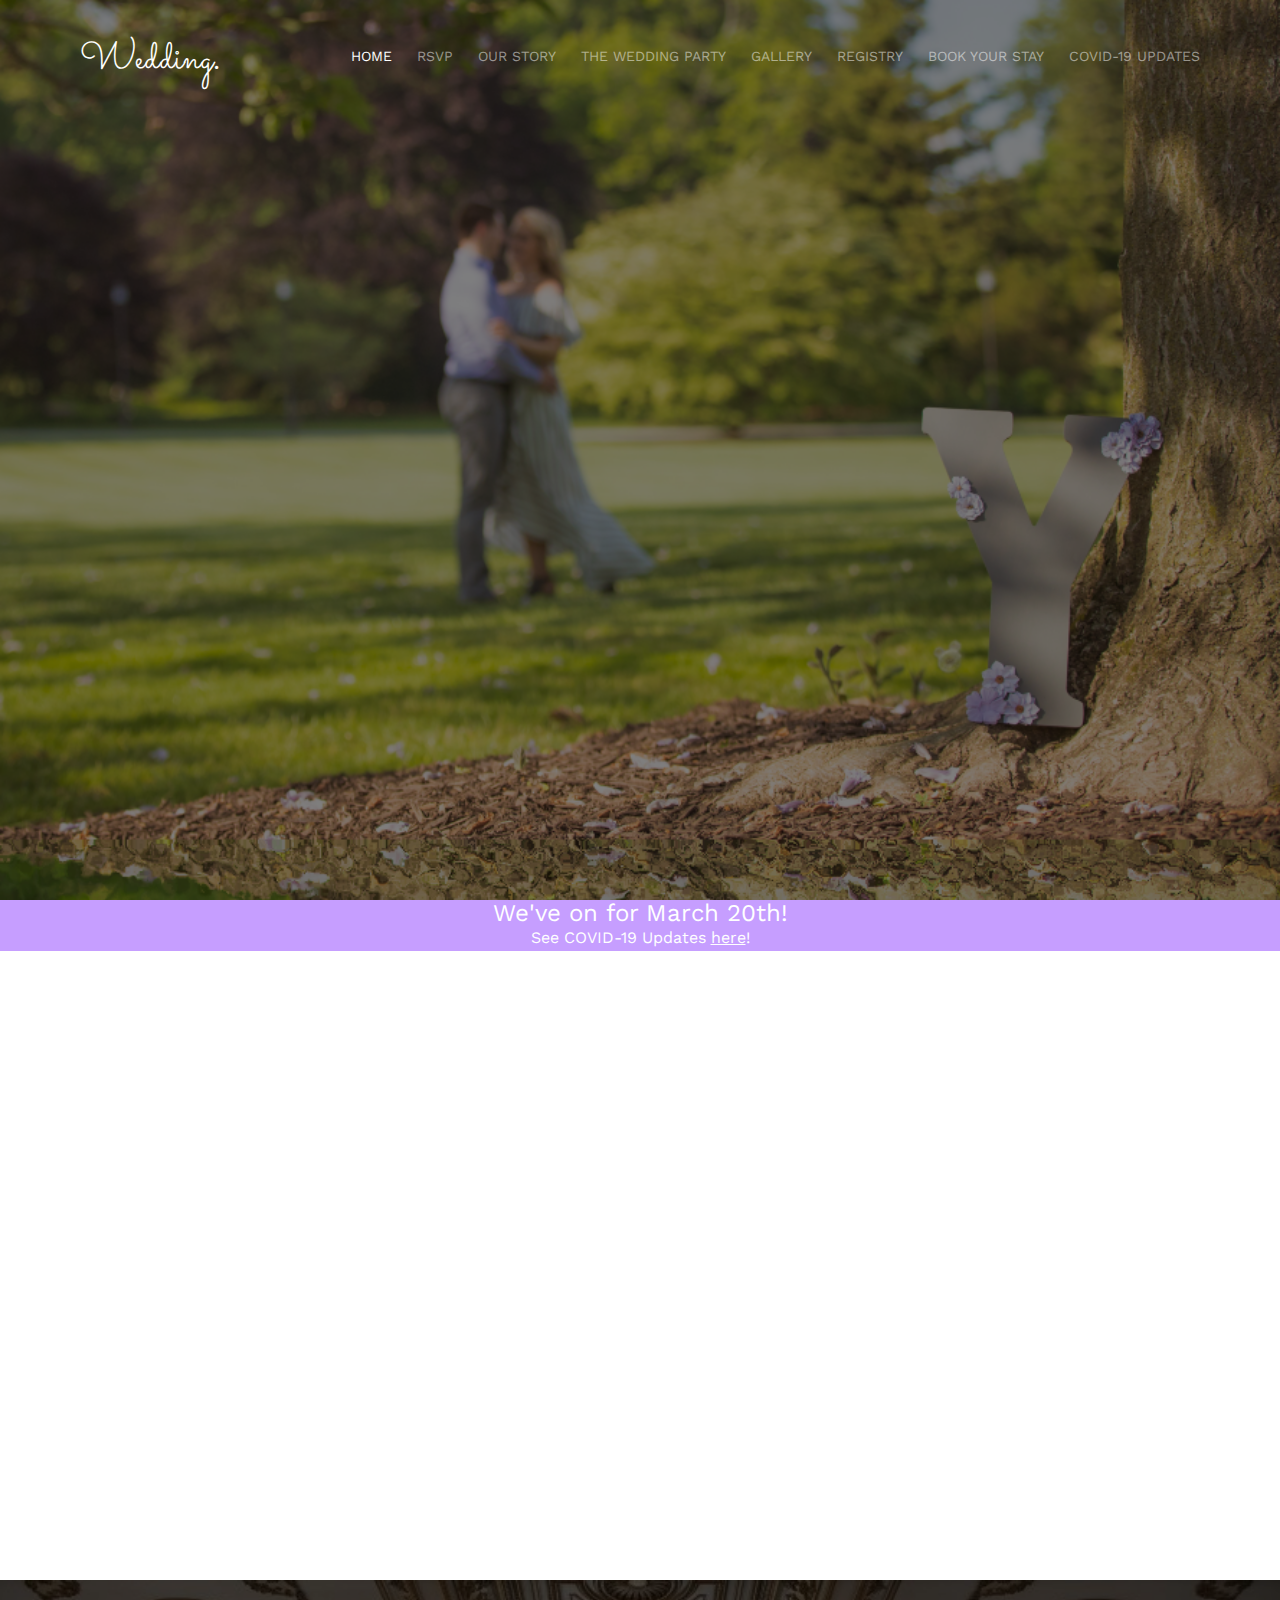
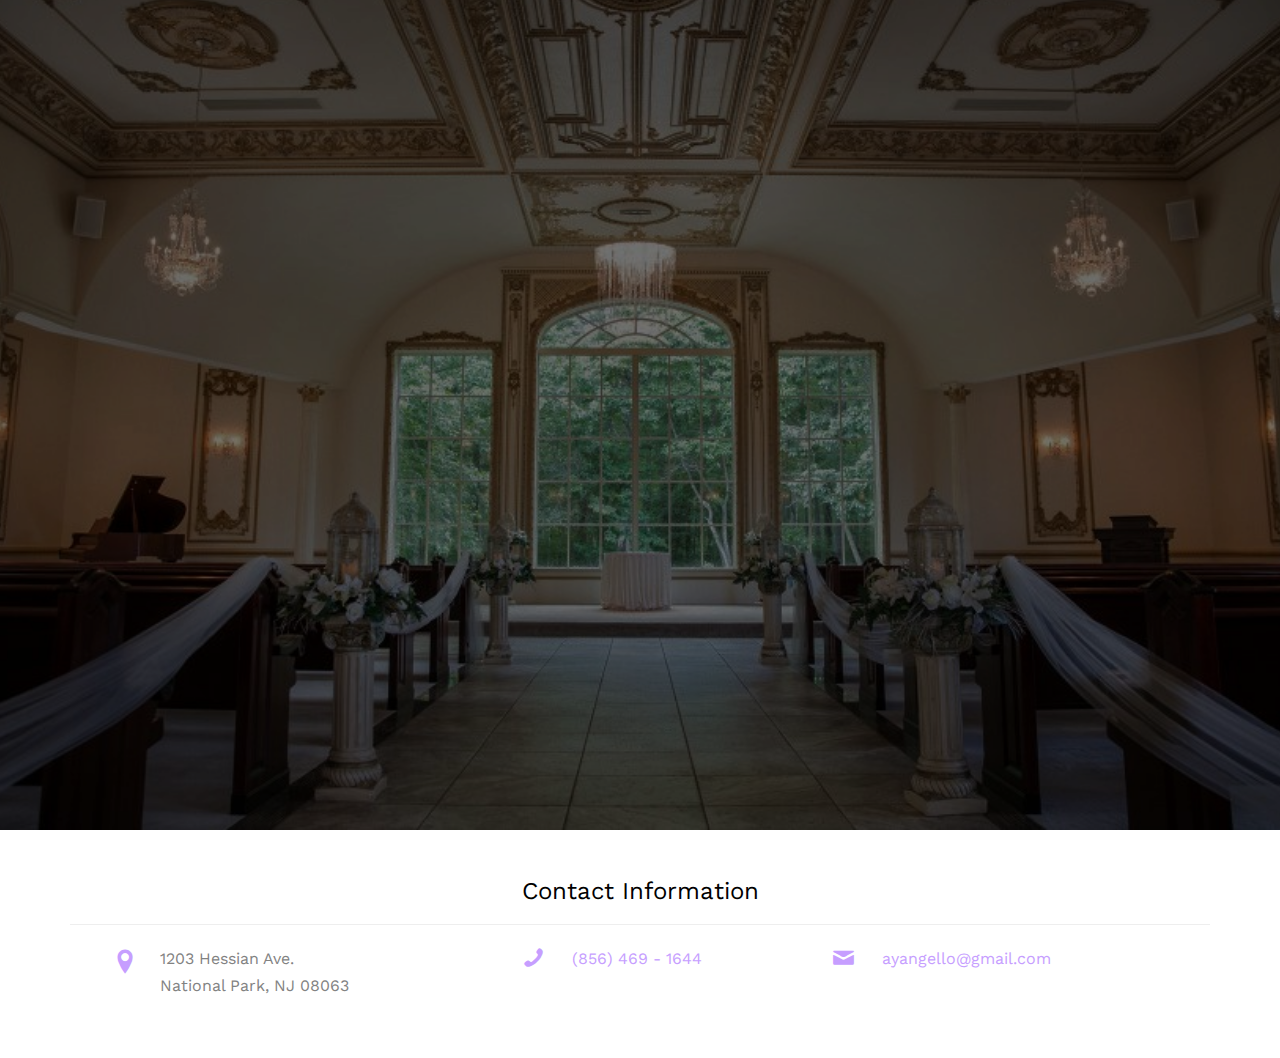
==== commit fdfaa541: "Covid Updates" ====
--- a/index.html
+++ b/index.html
@@ -118,6 +118,18 @@
         <meta name="msapplication-TileImage" content="img/icon/favicon/ms-icon-144x144.png">
         <meta name="theme-color" content="#ffffff">
 
+        <style>
+            #covid-link{
+                color:white;
+                text-decoration: underline;
+            }
+            #covid-link:hover{
+                color:white;
+                text-decoration: none;
+                font-weight: bold;
+            }
+        </style>
+
 	</head>
 	<body>
 		
@@ -135,6 +147,7 @@
                 <div class="col-xs-10 text-right menu-1">
                     <ul>
                         <li class="active"><a href="index.html">Home</a></li>
+                        <li><a href="http://yangelloeverafter.rsvpify.com">RSVP</a></li>
                         <li><a href="about.html">Our Story</a></li>
                         <li><a href="party.html">The Wedding Party</a></li>
                         <li class="has-dropdown">
@@ -146,7 +159,8 @@
                             </ul>
                         </li>
                         <li><a href="https://registry.theknot.com/kelsea-salvatore-aaron-yangello-april-2020-nj/28644447">Registry</a></li>
-                        <li><a href="https://www.marriott.com/event-reservations/reservation-link.mi?id=1562771516832&key=GRP&app=resvlink">Book Your Stay</a></li>
+                        <li><a href="https://www.marriott.com/event-reservations/reservation-link.mi?id=1587669451356&key=GRP&app=resvlink">Book Your Stay</a></li>
+                        <li><a href="covid.html">COVID-19 Updates</a></li>
                     </ul>
                 </div>
             </div>
@@ -161,7 +175,7 @@
 					<div class="display-t">
 						<div class="display-tc animate-box" data-animate-effect="fadeIn">
 							<h1>Aaron &amp; Kelsea</h1>
-							<h2>We Are Getting Married <br> <h4><em>...finally...</em></h4></h2>
+							<h2>We Are Getting Married <br> <h4><em>...again...</em></h4></h2>
 							
 							<div class="simply-countdown simply-countdown-one">
 							    <div class="simply-countdown simply-countdown-one">
@@ -195,14 +209,15 @@
 							<!-- Button code -->
                             <div title="Add to Calendar" class="btn btn-default btn-sm addeventatc" data-styling="none" >
                                 Save the Date!
-                                <span class="start">03/20/2021 06:00 PM</span>
-                                <span class="end">03/20/2021 11:30 PM</span>
+                                <span class="start">03/20/2021 04:30 PM</span>
+                                <span class="end">03/20/2021 10:00 PM</span>
                                 <span class="timezone">America/New_York</span>
                                 <span class="title">Aaron and Kelsea's Wedding</span>
                                 <span class="location">Brigalias 396 Williamstown Rd, Sicklerville, NJ 08081</span>
                                 <span class="organizer">Aaron Yangello</span>
                                 <span class="organizer_email">ayangello@gmail.com</span>
                             </div>
+                            <a href="http://yangelloeverafter.rsvpify.com"><div title="RSVP" class="btn btn-default btn-sm" data-styling="none">RSVP</div></a>
 						</div>
 					</div>
 				</div>
@@ -210,9 +225,9 @@
 		</div>
 	</header>
     <div style="width: 100%; background-color:#C69EFF; text-align: center;">
-        <h3 style="color:white;">We've been postponed!</h3>
+        <h3 style="color:white;">We've on for March 20th!</h3>
         <br>
-        <p style="color:white; margin:-50px">See details below!</p>
+        <p style="color:white; margin:-50px">See COVID-19 Updates <a href="covid.html" id="covid-link">here</a>!</p>
     </div>
 	<div id="fh5co-couple">
 		<div class="container">
@@ -267,8 +282,8 @@
 									<h3>Main Ceremony</h3>
 									<div class="event-col">
 										<i class="icon-clock"></i>
-										<span>6:00 PM</span>
-										<span>6:30 PM</span>
+										<span>4:30 PM</span>
+										<span>5:00 PM</span>
 									</div>
 									<div class="event-col">
 										<i class="icon-calendar"></i>
@@ -283,8 +298,8 @@
 									<h3>Wedding Reception</h3>
 									<div class="event-col">
 										<i class="icon-clock"></i>
-										<span>6:30 PM</span>
-										<span>11:30 AM</span>
+										<span>5:00 PM</span>
+										<span>10:00 AM</span>
 									</div>
 									<div class="event-col">
 										<i class="icon-calendar"></i>
--- a/css/style.css
+++ b/css/style.css
@@ -128,6 +128,35 @@
     display: none;
   }
 }
+
+#covid-content{
+    width:95%;
+    margin: auto;
+}
+#covid-content > .row{
+    margin-top:10px;
+}
+.restriction{
+    border: 2px solid black;
+    border-radius: 15px 50px;
+    margin: 10px;
+}
+.icon > img{
+    width:70%;
+    margin-top: 10%;
+    margin-bottom: 10%;
+}
+.text > p{
+    margin-right:20px;
+    margin-top:10%;
+}
+.center {
+  display: block;
+  margin-left: auto;
+  margin-right: auto;
+  width: 50%;
+}
+
 .fh5co-nav ul {
   padding: 0;
   margin: 2px 0 0 0;
@@ -904,6 +933,11 @@
 }
 #contact-banner {
     background-image:url(../img/banners/letter-banner.png);
+}
+
+#covid-banner{
+    background-image:url(../img/banners/CovidBanner.png);
+    background-position: right;
 }
 
 @media screen and (max-width: 1920px) {
